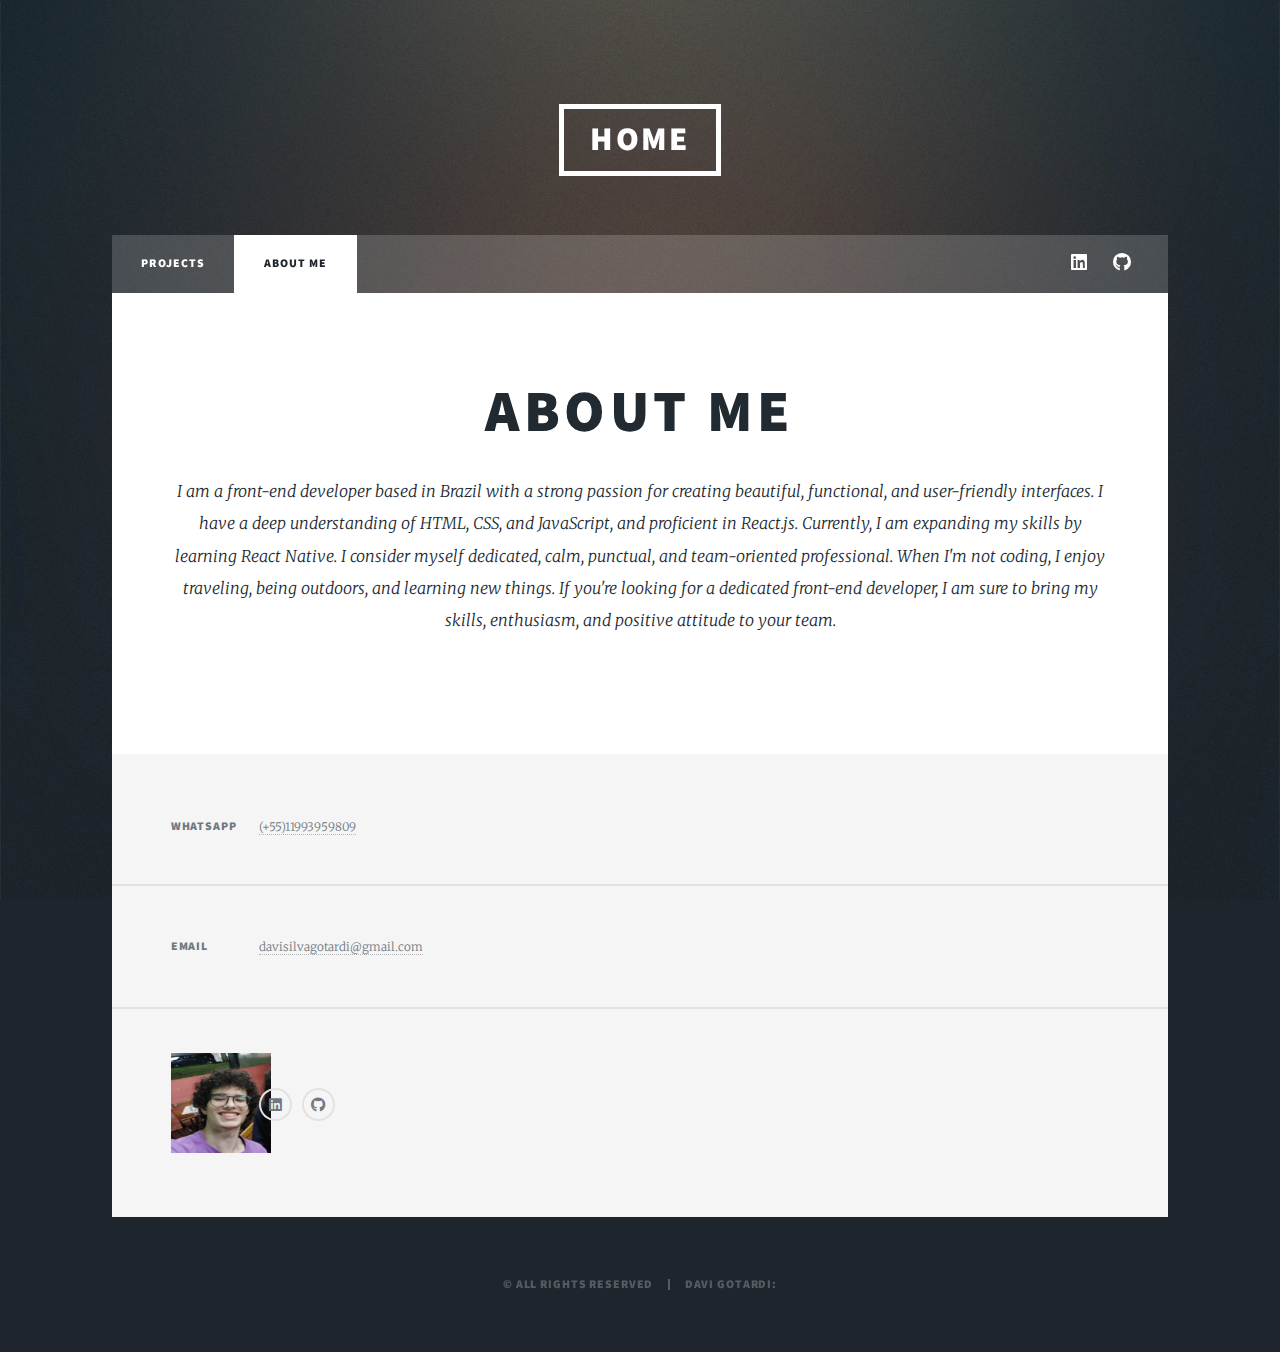
==== generic.html @ 429224db "Update generic.html" ====
<!DOCTYPE HTML>
<!--
	Massively by HTML5 UP
	html5up.net | @ajlkn
	Free for personal and commercial use under the CCA 3.0 license (html5up.net/license)
-->
<html>
	<head>
		<title>About Me</title>
		<meta charset="utf-8" />
		<meta name="viewport" content="width=device-width, initial-scale=1, user-scalable=no" />
		<link rel="stylesheet" href="assets/css/main.css" />
		<noscript><link rel="stylesheet" href="assets/css/noscript.css" /></noscript>
			
	<body class="is-preload">

		<!-- Wrapper -->
			<div id="wrapper">

				<!-- Header -->
					<header id="header">
						<a href="index.html" class="logo">HOME</a>
					</header>

				<!-- Nav -->
					<nav id="nav">
						<ul class="links">
							<li><a href="index.html">Projects</a></li>
							<li class="active"><a href="generic.html">About Me</a></li>
						</ul>
						<ul class="icons">
							<li><a href="https://www.linkedin.com/in/davi-henrique-58269a287/" class="icon brands fa-linkedin"><span class="label">LinkedIn</span></a></li>

							<li><a href="https://github.com/davigotardi" class="icon brands fa-github"><span class="label">GitHub</span></a></li>
							
						</ul>
					</nav>

				<!-- Main -->
					<div id="main">

						<!-- Post -->
							<section class="post">
								<header class="major">
									<h1>
									
										
                                                                        About me 
                                                                        </h1>
									<p>I am a front-end developer based in Brazil with a strong passion for creating beautiful, functional, and user-friendly interfaces. I have a deep understanding of HTML, CSS, and JavaScript, and proficient in React.js. Currently, I am expanding my skills by learning React Native.

										
                                                                           I consider myself  dedicated, calm, punctual, and team-oriented professional.
										When I'm not coding, I enjoy traveling, being outdoors, and learning new things.
										
										If you're looking for a dedicated front-end developer, I am sure to bring my skills, enthusiasm, and positive attitude to your team.</p>
								
								
	
								</header>
								
						
							</section>

					</div>

				<!-- Footer -->
				<footer id="footer">
					<section class="split contact">
						<section>

							<h3>Whatsapp</h3>
							<p><a href="#">(+55)11993959809</a></p>
						</section>
						<section>
							<h3>Email</h3>
							<p><a href="#">davisilvagotardi@gmail.com</a></p>
						</section>
						<section>
							<h3>
								<div class="image-box">
								  <div class="image-container">
								    <img src="images/Imagem do WhatsApp de 2023-09-15 à(s) 17.21.50.jpg" alt="" style="width: 100px; height: 100px;">
								  </div>
								</div>
							</h3>
							<ul class="icons alt">
								<li><a href="https://www.linkedin.com/in/davi-henrique-58269a287/" class="icon brands alt fa-linkedin"><span class="label">LinkedIn</span></a></li>
								<li><a href="https://github.com/davigotardi" class="icon brands alt fa-github"><span class="label">GitHub</span></a></li>
							</ul>
						</section>
					</section>
				</footer>

			<!-- Copyright -->
				<div id="copyright">
					<ul><li>&copy; All Rights Reserved</li><li>Davi Gotardi: <a href="https://html5up.net"></a></li></ul>
				</div>

		</div>

		<!-- Scripts -->
			<script src="assets/js/jquery.min.js"></script>
			<script src="assets/js/jquery.scrollex.min.js"></script>
			<script src="assets/js/jquery.scrolly.min.js"></script>
			<script src="assets/js/browser.min.js"></script>
			<script src="assets/js/breakpoints.min.js"></script>
			<script src="assets/js/util.js"></script>
			<script src="assets/js/main.js"></script>

	</body>
</html>
---- assets/css/main.css ----
@import url(fontawesome-all.min.css);
@import url("https://fonts.googleapis.com/css?family=Merriweather:300,700,300italic,700italic|Source+Sans+Pro:900");

/*
	Massively by HTML5 UP
	html5up.net | @ajlkn
	Free for personal and commercial use under the CCA 3.0 license (html5up.net/license)
*/

html, body, div, span, applet, object,
iframe, h1, h2, h3, h4, h5, h6, p, blockquote,
pre, a, abbr, acronym, address, big, cite,
code, del, dfn, em, img, ins, kbd, q, s, samp,
small, strike, strong, sub, sup, tt, var, b,
u, i, center, dl, dt, dd, ol, ul, li, fieldset,
form, label, legend, table, caption, tbody,
tfoot, thead, tr, th, td, article, aside,
canvas, details, embed, figure, figcaption,
footer, header, hgroup, menu, nav, output, ruby,
section, summary, time, mark, audio, video {
	margin: 0;
	padding: 0;
	border: 0;
	font-size: 100%;
	font: inherit;
	vertical-align: baseline;}

article, aside, details, figcaption, figure,
footer, header, hgroup, menu, nav, section {
	display: block;}

body {
	line-height: 1;
}

ol, ul {
	list-style: none;
}

blockquote, q {
	quotes: none;
}

	blockquote:before, blockquote:after, q:before, q:after {
		content: '';
		content: none;
	}

table {
	border-collapse: collapse;
	border-spacing: 0;
}

body {
	-webkit-text-size-adjust: none;
}

mark {
	background-color: transparent;
	color: inherit;
}

input::-moz-focus-inner {
	border: 0;
	padding: 0;
}

input, select, textarea {
	-moz-appearance: none;
	-webkit-appearance: none;
	-ms-appearance: none;
	appearance: none;
}

/* Basic */

	@-ms-viewport {
		width: device-width;
	}

	body {
		-ms-overflow-style: scrollbar;
	}

	@media screen and (max-width: 480px) {

		html, body {
			min-width: 320px;
		}

	}

	html {
		box-sizing: border-box;
	}

	*, *:before, *:after {
		box-sizing: inherit;
	}

	body {
		background-color: #1e252d;
	}

		body.is-preload *, body.is-preload *:before, body.is-preload *:after {
			-moz-animation: none !important;
			-webkit-animation: none !important;
			-ms-animation: none !important;
			animation: none !important;
			-moz-transition: none !important;
			-webkit-transition: none !important;
			-ms-transition: none !important;
			transition: none !important;
		}

/* Type */

	html {
		font-size: 16pt;
	}

		@media screen and (max-width: 1680px) {

			html {
				font-size: 12pt;
			}

		}

		@media screen and (max-width: 1280px) {

			html {
				font-size: 11pt;
			}

		}

		@media screen and (max-width: 360px) {

			html {
				font-size: 10pt;
			}

		}

	body {
		color: #212931;
	}

	body, input, select, textarea {
		font-family: "Merriweather", Georgia, serif;
		font-weight: 300;
		font-size: 1rem;
		line-height: 2.375;
	}

	a {
		-moz-transition: color 0.2s ease-in-out, background-color 0.2s ease-in-out, border-color 0.2s ease-in-out, box-shadow 0.2s ease-in-out;
		-webkit-transition: color 0.2s ease-in-out, background-color 0.2s ease-in-out, border-color 0.2s ease-in-out, box-shadow 0.2s ease-in-out;
		-ms-transition: color 0.2s ease-in-out, background-color 0.2s ease-in-out, border-color 0.2s ease-in-out, box-shadow 0.2s ease-in-out;
		transition: color 0.2s ease-in-out, background-color 0.2s ease-in-out, border-color 0.2s ease-in-out, box-shadow 0.2s ease-in-out;
		border-bottom: dotted 1px;
		text-decoration: none;
	}

		a:hover {
			border-bottom-color: transparent;
		}

	strong, b {
		font-weight: 600;
	}

	em, i {
		font-style: italic;
	}

	p {
		text-align: justify;
		margin: 0 0 2rem 0;
	}

	h1, h2, h3, h4, h5, h6 {
		font-family: "Source Sans Pro", Helvetica, sans-serif;
		font-weight: 900;
		line-height: 1.5;
		letter-spacing: 0.075em;
		text-transform: uppercase;
		margin: 0 0 1rem 0;
	}

		h1 a, h2 a, h3 a, h4 a, h5 a, h6 a {
			border-bottom: 0;
			color: inherit;
			text-decoration: none;
		}

	h1 {
		font-size: 4rem;
		line-height: 1.1;
		margin: 0 0 2rem 0;
	}

	h2 {
		font-size: 1.75rem;
		line-height: 1.3;
		margin: 0 0 1.5rem 0;
	}

	h3 {
		font-size: 1.25rem;
		margin: 0 0 1.5rem 0;
	}

	h4 {
		font-size: 1rem;
	}

	h5 {
		font-size: 0.9rem;
	}

	h6 {
		font-size: 0.8rem;
	}

	sub {
		font-size: 0.8rem;
		position: relative;
		top: 0.5rem;
	}

	sup {
		font-size: 0.8rem;
		position: relative;
		top: -0.5rem;
	}

	blockquote {
		border-left: solid 4px;
		font-style: italic;
		margin: 0 0 2rem 0;
		padding: 0.5rem 0 0.5rem 2rem;
	}

	code {
		border: solid 2px;
		font-family: "Courier New", monospace;
		font-size: 0.9rem;
		margin: 0 0.25rem;
		padding: 0.25rem 0.65rem;
	}

	pre {
		-webkit-overflow-scrolling: touch;
		font-family: "Courier New", monospace;
		font-size: 0.9rem;
		margin: 0 0 2rem 0;
	}

		pre code {
			display: block;
			line-height: 1.75;
			padding: 1rem 1.5rem;
			overflow-x: auto;
		}

	hr {
		border: 0;
		border-bottom: solid 2px;
		margin: 3rem 0;
	}

		hr.major {
			margin: 5rem 0;
		}

	.align-left {
		text-align: left;
	}

	.align-center {
		text-align: center;
	}

	.align-right {
		text-align: right;
	}

	input, select, textarea {
		color: #212931;
	}

	a {
		color: #212931;
		border-bottom-color: rgba(33, 41, 49, 0.5);
	}

		a:hover {
			border-bottom-color: transparent;
			color: #18bfef !important;
		}

	strong, b {
		color: #212931;
	}

	h1, h2, h3, h4, h5, h6 {
		color: #212931;
	}

	blockquote {
		border-left-color: #eeeeee;
	}

	code {
		background: rgba(220, 220, 220, 0.25);
		border-color: #eeeeee;
	}

	hr {
		border-bottom-color: #eeeeee;
	}

/* Row */

	.row {
		display: flex;
		flex-wrap: wrap;
		box-sizing: border-box;
		align-items: stretch;
	}

		.row > * {
			box-sizing: border-box;
		}

		.row.gtr-uniform > * > :last-child {
			margin-bottom: 0;
		}

		.row.aln-left {
			justify-content: flex-start;
		}

		.row.aln-center {
			justify-content: center;
		}

		.row.aln-right {
			justify-content: flex-end;
		}

		.row.aln-top {
			align-items: flex-start;
		}

		.row.aln-middle {
			align-items: center;
		}

		.row.aln-bottom {
			align-items: flex-end;
		}

		.row > .imp {
			order: -1;
		}

		.row > .col-1 {
			width: 8.33333%;
		}

		.row > .off-1 {
			margin-left: 8.33333%;
		}

		.row > .col-2 {
			width: 16.66667%;
		}

		.row > .off-2 {
			margin-left: 16.66667%;
		}

		.row > .col-3 {
			width: 25%;
		}

		.row > .off-3 {
			margin-left: 25%;
		}

		.row > .col-4 {
			width: 33.33333%;
		}

		.row > .off-4 {
			margin-left: 33.33333%;
		}

		.row > .col-5 {
			width: 41.66667%;
		}

		.row > .off-5 {
			margin-left: 41.66667%;
		}

		.row > .col-6 {
			width: 50%;
		}

		.row > .off-6 {
			margin-left: 50%;
		}

		.row > .col-7 {
			width: 58.33333%;
		}

		.row > .off-7 {
			margin-left: 58.33333%;
		}

		.row > .col-8 {
			width: 66.66667%;
		}

		.row > .off-8 {
			margin-left: 66.66667%;
		}

		.row > .col-9 {
			width: 75%;
		}

		.row > .off-9 {
			margin-left: 75%;
		}

		.row > .col-10 {
			width: 83.33333%;
		}

		.row > .off-10 {
			margin-left: 83.33333%;
		}

		.row > .col-11 {
			width: 91.66667%;
		}

		.row > .off-11 {
			margin-left: 91.66667%;
		}

		.row > .col-12 {
			width: 100%;
		}

		.row > .off-12 {
			margin-left: 100%;
		}

		.row.gtr-0 {
			margin-top: 0;
			margin-left: 0rem;
		}

			.row.gtr-0 > * {
				padding: 0 0 0 0rem;
			}

			.row.gtr-0.gtr-uniform {
				margin-top: 0rem;
			}

				.row.gtr-0.gtr-uniform > * {
					padding-top: 0rem;
				}

		.row.gtr-25 {
			margin-top: 0;
			margin-left: -0.375rem;
		}

			.row.gtr-25 > * {
				padding: 0 0 0 0.375rem;
			}

			.row.gtr-25.gtr-uniform {
				margin-top: -0.375rem;
			}

				.row.gtr-25.gtr-uniform > * {
					padding-top: 0.375rem;
				}

		.row.gtr-50 {
			margin-top: 0;
			margin-left: -0.75rem;
		}

			.row.gtr-50 > * {
				padding: 0 0 0 0.75rem;
			}

			.row.gtr-50.gtr-uniform {
				margin-top: -0.75rem;
			}

				.row.gtr-50.gtr-uniform > * {
					padding-top: 0.75rem;
				}

		.row {
			margin-top: 0;
			margin-left: -1.5rem;
		}

			.row > * {
				padding: 0 0 0 1.5rem;
			}

			.row.gtr-uniform {
				margin-top: -1.5rem;
			}

				.row.gtr-uniform > * {
					padding-top: 1.5rem;
				}

		.row.gtr-150 {
			margin-top: 0;
			margin-left: -2.25rem;
		}

			.row.gtr-150 > * {
				padding: 0 0 0 2.25rem;
			}

			.row.gtr-150.gtr-uniform {
				margin-top: -2.25rem;
			}

				.row.gtr-150.gtr-uniform > * {
					padding-top: 2.25rem;
				}

		.row.gtr-200 {
			margin-top: 0;
			margin-left: -3rem;
		}

			.row.gtr-200 > * {
				padding: 0 0 0 3rem;
			}

			.row.gtr-200.gtr-uniform {
				margin-top: -3rem;
			}

				.row.gtr-200.gtr-uniform > * {
					padding-top: 3rem;
				}

		@media screen and (max-width: 1680px) {

			.row {
				display: flex;
				flex-wrap: wrap;
				box-sizing: border-box;
				align-items: stretch;
			}

				.row > * {
					box-sizing: border-box;
				}

				.row.gtr-uniform > * > :last-child {
					margin-bottom: 0;
				}

				.row.aln-left {
					justify-content: flex-start;
				}

				.row.aln-center {
					justify-content: center;
				}

				.row.aln-right {
					justify-content: flex-end;
				}

				.row.aln-top {
					align-items: flex-start;
				}

				.row.aln-middle {
					align-items: center;
				}

				.row.aln-bottom {
					align-items: flex-end;
				}

				.row > .imp-xlarge {
					order: -1;
				}

				.row > .col-1-xlarge {
					width: 8.33333%;
				}

				.row > .off-1-xlarge {
					margin-left: 8.33333%;
				}

				.row > .col-2-xlarge {
					width: 16.66667%;
				}

				.row > .off-2-xlarge {
					margin-left: 16.66667%;
				}

				.row > .col-3-xlarge {
					width: 25%;
				}

				.row > .off-3-xlarge {
					margin-left: 25%;
				}

				.row > .col-4-xlarge {
					width: 33.33333%;
				}

				.row > .off-4-xlarge {
					margin-left: 33.33333%;
				}

				.row > .col-5-xlarge {
					width: 41.66667%;
				}

				.row > .off-5-xlarge {
					margin-left: 41.66667%;
				}

				.row > .col-6-xlarge {
					width: 50%;
				}

				.row > .off-6-xlarge {
					margin-left: 50%;
				}

				.row > .col-7-xlarge {
					width: 58.33333%;
				}

				.row > .off-7-xlarge {
					margin-left: 58.33333%;
				}

				.row > .col-8-xlarge {
					width: 66.66667%;
				}

				.row > .off-8-xlarge {
					margin-left: 66.66667%;
				}

				.row > .col-9-xlarge {
					width: 75%;
				}

				.row > .off-9-xlarge {
					margin-left: 75%;
				}

				.row > .col-10-xlarge {
					width: 83.33333%;
				}

				.row > .off-10-xlarge {
					margin-left: 83.33333%;
				}

				.row > .col-11-xlarge {
					width: 91.66667%;
				}

				.row > .off-11-xlarge {
					margin-left: 91.66667%;
				}

				.row > .col-12-xlarge {
					width: 100%;
				}

				.row > .off-12-xlarge {
					margin-left: 100%;
				}

				.row.gtr-0 {
					margin-top: 0;
					margin-left: 0rem;
				}

					.row.gtr-0 > * {
						padding: 0 0 0 0rem;
					}

					.row.gtr-0.gtr-uniform {
						margin-top: 0rem;
					}

						.row.gtr-0.gtr-uniform > * {
							padding-top: 0rem;
						}

				.row.gtr-25 {
					margin-top: 0;
					margin-left: -0.375rem;
				}

					.row.gtr-25 > * {
						padding: 0 0 0 0.375rem;
					}

					.row.gtr-25.gtr-uniform {
						margin-top: -0.375rem;
					}

						.row.gtr-25.gtr-uniform > * {
							padding-top: 0.375rem;
						}

				.row.gtr-50 {
					margin-top: 0;
					margin-left: -0.75rem;
				}

					.row.gtr-50 > * {
						padding: 0 0 0 0.75rem;
					}

					.row.gtr-50.gtr-uniform {
						margin-top: -0.75rem;
					}

						.row.gtr-50.gtr-uniform > * {
							padding-top: 0.75rem;
						}

				.row {
					margin-top: 0;
					margin-left: -1.5rem;
				}

					.row > * {
						padding: 0 0 0 1.5rem;
					}

					.row.gtr-uniform {
						margin-top: -1.5rem;
					}

						.row.gtr-uniform > * {
							padding-top: 1.5rem;
						}

				.row.gtr-150 {
					margin-top: 0;
					margin-left: -2.25rem;
				}

					.row.gtr-150 > * {
						padding: 0 0 0 2.25rem;
					}

					.row.gtr-150.gtr-uniform {
						margin-top: -2.25rem;
					}

						.row.gtr-150.gtr-uniform > * {
							padding-top: 2.25rem;
						}

				.row.gtr-200 {
					margin-top: 0;
					margin-left: -3rem;
				}

					.row.gtr-200 > * {
						padding: 0 0 0 3rem;
					}

					.row.gtr-200.gtr-uniform {
						margin-top: -3rem;
					}

						.row.gtr-200.gtr-uniform > * {
							padding-top: 3rem;
						}

		}

		@media screen and (max-width: 1280px) {

			.row {
				display: flex;
				flex-wrap: wrap;
				box-sizing: border-box;
				align-items: stretch;
			}

				.row > * {
					box-sizing: border-box;
				}

				.row.gtr-uniform > * > :last-child {
					margin-bottom: 0;
				}

				.row.aln-left {
					justify-content: flex-start;
				}

				.row.aln-center {
					justify-content: center;
				}

				.row.aln-right {
					justify-content: flex-end;
				}

				.row.aln-top {
					align-items: flex-start;
				}

				.row.aln-middle {
					align-items: center;
				}

				.row.aln-bottom {
					align-items: flex-end;
				}

				.row > .imp-large {
					order: -1;
				}

				.row > .col-1-large {
					width: 8.33333%;
				}

				.row > .off-1-large {
					margin-left: 8.33333%;
				}

				.row > .col-2-large {
					width: 16.66667%;
				}

				.row > .off-2-large {
					margin-left: 16.66667%;
				}

				.row > .col-3-large {
					width: 25%;
				}

				.row > .off-3-large {
					margin-left: 25%;
				}

				.row > .col-4-large {
					width: 33.33333%;
				}

				.row > .off-4-large {
					margin-left: 33.33333%;
				}

				.row > .col-5-large {
					width: 41.66667%;
				}

				.row > .off-5-large {
					margin-left: 41.66667%;
				}

				.row > .col-6-large {
					width: 50%;
				}

				.row > .off-6-large {
					margin-left: 50%;
				}

				.row > .col-7-large {
					width: 58.33333%;
				}

				.row > .off-7-large {
					margin-left: 58.33333%;
				}

				.row > .col-8-large {
					width: 66.66667%;
				}

				.row > .off-8-large {
					margin-left: 66.66667%;
				}

				.row > .col-9-large {
					width: 75%;
				}

				.row > .off-9-large {
					margin-left: 75%;
				}

				.row > .col-10-large {
					width: 83.33333%;
				}

				.row > .off-10-large {
					margin-left: 83.33333%;
				}

				.row > .col-11-large {
					width: 91.66667%;
				}

				.row > .off-11-large {
					margin-left: 91.66667%;
				}

				.row > .col-12-large {
					width: 100%;
				}

				.row > .off-12-large {
					margin-left: 100%;
				}

				.row.gtr-0 {
					margin-top: 0;
					margin-left: 0rem;
				}

					.row.gtr-0 > * {
						padding: 0 0 0 0rem;
					}

					.row.gtr-0.gtr-uniform {
						margin-top: 0rem;
					}

						.row.gtr-0.gtr-uniform > * {
							padding-top: 0rem;
						}

				.row.gtr-25 {
					margin-top: 0;
					margin-left: -0.375rem;
				}

					.row.gtr-25 > * {
						padding: 0 0 0 0.375rem;
					}

					.row.gtr-25.gtr-uniform {
						margin-top: -0.375rem;
					}

						.row.gtr-25.gtr-uniform > * {
							padding-top: 0.375rem;
						}

				.row.gtr-50 {
					margin-top: 0;
					margin-left: -0.75rem;
				}

					.row.gtr-50 > * {
						padding: 0 0 0 0.75rem;
					}

					.row.gtr-50.gtr-uniform {
						margin-top: -0.75rem;
					}

						.row.gtr-50.gtr-uniform > * {
							padding-top: 0.75rem;
						}

				.row {
					margin-top: 0;
					margin-left: -1.5rem;
				}

					.row > * {
						padding: 0 0 0 1.5rem;
					}

					.row.gtr-uniform {
						margin-top: -1.5rem;
					}

						.row.gtr-uniform > * {
							padding-top: 1.5rem;
						}

				.row.gtr-150 {
					margin-top: 0;
					margin-left: -2.25rem;
				}

					.row.gtr-150 > * {
						padding: 0 0 0 2.25rem;
					}

					.row.gtr-150.gtr-uniform {
						margin-top: -2.25rem;
					}

						.row.gtr-150.gtr-uniform > * {
							padding-top: 2.25rem;
						}

				.row.gtr-200 {
					margin-top: 0;
					margin-left: -3rem;
				}

					.row.gtr-200 > * {
						padding: 0 0 0 3rem;
					}

					.row.gtr-200.gtr-uniform {
						margin-top: -3rem;
					}

						.row.gtr-200.gtr-uniform > * {
							padding-top: 3rem;
						}

		}

		@media screen and (max-width: 980px) {

			.row {
				display: flex;
				flex-wrap: wrap;
				box-sizing: border-box;
				align-items: stretch;
			}

				.row > * {
					box-sizing: border-box;
				}

				.row.gtr-uniform > * > :last-child {
					margin-bottom: 0;
				}

				.row.aln-left {
					justify-content: flex-start;
				}

				.row.aln-center {
					justify-content: center;
				}

				.row.aln-right {
					justify-content: flex-end;
				}

				.row.aln-top {
					align-items: flex-start;
				}

				.row.aln-middle {
					align-items: center;
				}

				.row.aln-bottom {
					align-items: flex-end;
				}

				.row > .imp-medium {
					order: -1;
				}

				.row > .col-1-medium {
					width: 8.33333%;
				}

				.row > .off-1-medium {
					margin-left: 8.33333%;
				}

				.row > .col-2-medium {
					width: 16.66667%;
				}

				.row > .off-2-medium {
					margin-left: 16.66667%;
				}

				.row > .col-3-medium {
					width: 25%;
				}

				.row > .off-3-medium {
					margin-left: 25%;
				}

				.row > .col-4-medium {
					width: 33.33333%;
				}

				.row > .off-4-medium {
					margin-left: 33.33333%;
				}

				.row > .col-5-medium {
					width: 41.66667%;
				}

				.row > .off-5-medium {
					margin-left: 41.66667%;
				}

				.row > .col-6-medium {
					width: 50%;
				}

				.row > .off-6-medium {
					margin-left: 50%;
				}

				.row > .col-7-medium {
					width: 58.33333%;
				}

				.row > .off-7-medium {
					margin-left: 58.33333%;
				}

				.row > .col-8-medium {
					width: 66.66667%;
				}

				.row > .off-8-medium {
					margin-left: 66.66667%;
				}

				.row > .col-9-medium {
					width: 75%;
				}

				.row > .off-9-medium {
					margin-left: 75%;
				}

				.row > .col-10-medium {
					width: 83.33333%;
				}

				.row > .off-10-medium {
					margin-left: 83.33333%;
				}

				.row > .col-11-medium {
					width: 91.66667%;
				}

				.row > .off-11-medium {
					margin-left: 91.66667%;
				}

				.row > .col-12-medium {
					width: 100%;
				}

				.row > .off-12-medium {
					margin-left: 100%;
				}

				.row.gtr-0 {
					margin-top: 0;
					margin-left: 0rem;
				}

					.row.gtr-0 > * {
						padding: 0 0 0 0rem;
					}

					.row.gtr-0.gtr-uniform {
						margin-top: 0rem;
					}

						.row.gtr-0.gtr-uniform > * {
							padding-top: 0rem;
						}

				.row.gtr-25 {
					margin-top: 0;
					margin-left: -0.375rem;
				}

					.row.gtr-25 > * {
						padding: 0 0 0 0.375rem;
					}

					.row.gtr-25.gtr-uniform {
						margin-top: -0.375rem;
					}

						.row.gtr-25.gtr-uniform > * {
							padding-top: 0.375rem;
						}

				.row.gtr-50 {
					margin-top: 0;
					margin-left: -0.75rem;
				}

					.row.gtr-50 > * {
						padding: 0 0 0 0.75rem;
					}

					.row.gtr-50.gtr-uniform {
						margin-top: -0.75rem;
					}

						.row.gtr-50.gtr-uniform > * {
							padding-top: 0.75rem;
						}

				.row {
					margin-top: 0;
					margin-left: -1.5rem;
				}

					.row > * {
						padding: 0 0 0 1.5rem;
					}

					.row.gtr-uniform {
						margin-top: -1.5rem;
					}

						.row.gtr-uniform > * {
							padding-top: 1.5rem;
						}

				.row.gtr-150 {
					margin-top: 0;
					margin-left: -2.25rem;
				}

					.row.gtr-150 > * {
						padding: 0 0 0 2.25rem;
					}

					.row.gtr-150.gtr-uniform {
						margin-top: -2.25rem;
					}

						.row.gtr-150.gtr-uniform > * {
							padding-top: 2.25rem;
						}

				.row.gtr-200 {
					margin-top: 0;
					margin-left: -3rem;
				}

					.row.gtr-200 > * {
						padding: 0 0 0 3rem;
					}

					.row.gtr-200.gtr-uniform {
						margin-top: -3rem;
					}

						.row.gtr-200.gtr-uniform > * {
							padding-top: 3rem;
						}

		}

		@media screen and (max-width: 736px) {

			.row {
				display: flex;
				flex-wrap: wrap;
				box-sizing: border-box;
				align-items: stretch;
			}

				.row > * {
					box-sizing: border-box;
				}

				.row.gtr-uniform > * > :last-child {
					margin-bottom: 0;
				}

				.row.aln-left {
					justify-content: flex-start;
				}

				.row.aln-center {
					justify-content: center;
				}

				.row.aln-right {
					justify-content: flex-end;
				}

				.row.aln-top {
					align-items: flex-start;
				}

				.row.aln-middle {
					align-items: center;
				}

				.row.aln-bottom {
					align-items: flex-end;
				}

				.row > .imp-small {
					order: -1;
				}

				.row > .col-1-small {
					width: 8.33333%;
				}

				.row > .off-1-small {
					margin-left: 8.33333%;
				}

				.row > .col-2-small {
					width: 16.66667%;
				}

				.row > .off-2-small {
					margin-left: 16.66667%;
				}

				.row > .col-3-small {
					width: 25%;
				}

				.row > .off-3-small {
					margin-left: 25%;
				}

				.row > .col-4-small {
					width: 33.33333%;
				}

				.row > .off-4-small {
					margin-left: 33.33333%;
				}

				.row > .col-5-small {
					width: 41.66667%;
				}

				.row > .off-5-small {
					margin-left: 41.66667%;
				}

				.row > .col-6-small {
					width: 50%;
				}

				.row > .off-6-small {
					margin-left: 50%;
				}

				.row > .col-7-small {
					width: 58.33333%;
				}

				.row > .off-7-small {
					margin-left: 58.33333%;
				}

				.row > .col-8-small {
					width: 66.66667%;
				}

				.row > .off-8-small {
					margin-left: 66.66667%;
				}

				.row > .col-9-small {
					width: 75%;
				}

				.row > .off-9-small {
					margin-left: 75%;
				}

				.row > .col-10-small {
					width: 83.33333%;
				}

				.row > .off-10-small {
					margin-left: 83.33333%;
				}

				.row > .col-11-small {
					width: 91.66667%;
				}

				.row > .off-11-small {
					margin-left: 91.66667%;
				}

				.row > .col-12-small {
					width: 100%;
				}

				.row > .off-12-small {
					margin-left: 100%;
				}

				.row.gtr-0 {
					margin-top: 0;
					margin-left: 0rem;
				}

					.row.gtr-0 > * {
						padding: 0 0 0 0rem;
					}

					.row.gtr-0.gtr-uniform {
						margin-top: 0rem;
					}

						.row.gtr-0.gtr-uniform > * {
							padding-top: 0rem;
						}

				.row.gtr-25 {
					margin-top: 0;
					margin-left: -0.375rem;
				}

					.row.gtr-25 > * {
						padding: 0 0 0 0.375rem;
					}

					.row.gtr-25.gtr-uniform {
						margin-top: -0.375rem;
					}

						.row.gtr-25.gtr-uniform > * {
							padding-top: 0.375rem;
						}

				.row.gtr-50 {
					margin-top: 0;
					margin-left: -0.75rem;
				}

					.row.gtr-50 > * {
						padding: 0 0 0 0.75rem;
					}

					.row.gtr-50.gtr-uniform {
						margin-top: -0.75rem;
					}

						.row.gtr-50.gtr-uniform > * {
							padding-top: 0.75rem;
						}

				.row {
					margin-top: 0;
					margin-left: -1.5rem;
				}

					.row > * {
						padding: 0 0 0 1.5rem;
					}

					.row.gtr-uniform {
						margin-top: -1.5rem;
					}

						.row.gtr-uniform > * {
							padding-top: 1.5rem;
						}

				.row.gtr-150 {
					margin-top: 0;
					margin-left: -2.25rem;
				}

					.row.gtr-150 > * {
						padding: 0 0 0 2.25rem;
					}

					.row.gtr-150.gtr-uniform {
						margin-top: -2.25rem;
					}

						.row.gtr-150.gtr-uniform > * {
							padding-top: 2.25rem;
						}

				.row.gtr-200 {
					margin-top: 0;
					margin-left: -3rem;
				}

					.row.gtr-200 > * {
						padding: 0 0 0 3rem;
					}

					.row.gtr-200.gtr-uniform {
						margin-top: -3rem;
					}

						.row.gtr-200.gtr-uniform > * {
							padding-top: 3rem;
						}

		}

		@media screen and (max-width: 480px) {

			.row {
				display: flex;
				flex-wrap: wrap;
				box-sizing: border-box;
				align-items: stretch;
			}

				.row > * {
					box-sizing: border-box;
				}

				.row.gtr-uniform > * > :last-child {
					margin-bottom: 0;
				}

				.row.aln-left {
					justify-content: flex-start;
				}

				.row.aln-center {
					justify-content: center;
				}

				.row.aln-right {
					justify-content: flex-end;
				}

				.row.aln-top {
					align-items: flex-start;
				}

				.row.aln-middle {
					align-items: center;
				}

				.row.aln-bottom {
					align-items: flex-end;
				}

				.row > .imp-xsmall {
					order: -1;
				}

				.row > .col-1-xsmall {
					width: 8.33333%;
				}

				.row > .off-1-xsmall {
					margin-left: 8.33333%;
				}

				.row > .col-2-xsmall {
					width: 16.66667%;
				}

				.row > .off-2-xsmall {
					margin-left: 16.66667%;
				}

				.row > .col-3-xsmall {
					width: 25%;
				}

				.row > .off-3-xsmall {
					margin-left: 25%;
				}

				.row > .col-4-xsmall {
					width: 33.33333%;
				}

				.row > .off-4-xsmall {
					margin-left: 33.33333%;
				}

				.row > .col-5-xsmall {
					width: 41.66667%;
				}

				.row > .off-5-xsmall {
					margin-left: 41.66667%;
				}

				.row > .col-6-xsmall {
					width: 50%;
				}

				.row > .off-6-xsmall {
					margin-left: 50%;
				}

				.row > .col-7-xsmall {
					width: 58.33333%;
				}

				.row > .off-7-xsmall {
					margin-left: 58.33333%;
				}

				.row > .col-8-xsmall {
					width: 66.66667%;
				}

				.row > .off-8-xsmall {
					margin-left: 66.66667%;
				}

				.row > .col-9-xsmall {
					width: 75%;
				}

				.row > .off-9-xsmall {
					margin-left: 75%;
				}

				.row > .col-10-xsmall {
					width: 83.33333%;
				}

				.row > .off-10-xsmall {
					margin-left: 83.33333%;
				}

				.row > .col-11-xsmall {
					width: 91.66667%;
				}

				.row > .off-11-xsmall {
					margin-left: 91.66667%;
				}

				.row > .col-12-xsmall {
					width: 100%;
				}

				.row > .off-12-xsmall {
					margin-left: 100%;
				}

				.row.gtr-0 {
					margin-top: 0;
					margin-left: 0rem;
				}

					.row.gtr-0 > * {
						padding: 0 0 0 0rem;
					}

					.row.gtr-0.gtr-uniform {
						margin-top: 0rem;
					}

						.row.gtr-0.gtr-uniform > * {
							padding-top: 0rem;
						}

				.row.gtr-25 {
					margin-top: 0;
					margin-left: -0.375rem;
				}

					.row.gtr-25 > * {
						padding: 0 0 0 0.375rem;
					}

					.row.gtr-25.gtr-uniform {
						margin-top: -0.375rem;
					}

						.row.gtr-25.gtr-uniform > * {
							padding-top: 0.375rem;
						}

				.row.gtr-50 {
					margin-top: 0;
					margin-left: -0.75rem;
				}

					.row.gtr-50 > * {
						padding: 0 0 0 0.75rem;
					}

					.row.gtr-50.gtr-uniform {
						margin-top: -0.75rem;
					}

						.row.gtr-50.gtr-uniform > * {
							padding-top: 0.75rem;
						}

				.row {
					margin-top: 0;
					margin-left: -1.5rem;
				}

					.row > * {
						padding: 0 0 0 1.5rem;
					}

					.row.gtr-uniform {
						margin-top: -1.5rem;
					}

						.row.gtr-uniform > * {
							padding-top: 1.5rem;
						}

				.row.gtr-150 {
					margin-top: 0;
					margin-left: -2.25rem;
				}

					.row.gtr-150 > * {
						padding: 0 0 0 2.25rem;
					}

					.row.gtr-150.gtr-uniform {
						margin-top: -2.25rem;
					}

						.row.gtr-150.gtr-uniform > * {
							padding-top: 2.25rem;
						}

				.row.gtr-200 {
					margin-top: 0;
					margin-left: -3rem;
				}

					.row.gtr-200 > * {
						padding: 0 0 0 3rem;
					}

					.row.gtr-200.gtr-uniform {
						margin-top: -3rem;
					}

						.row.gtr-200.gtr-uniform > * {
							padding-top: 3rem;
						}

		}

		@media screen and (max-width: 360px) {

			.row {
				display: flex;
				flex-wrap: wrap;
				box-sizing: border-box;
				align-items: stretch;
			}

				.row > * {
					box-sizing: border-box;
				}

				.row.gtr-uniform > * > :last-child {
					margin-bottom: 0;
				}

				.row.aln-left {
					justify-content: flex-start;
				}

				.row.aln-center {
					justify-content: center;
				}

				.row.aln-right {
					justify-content: flex-end;
				}

				.row.aln-top {
					align-items: flex-start;
				}

				.row.aln-middle {
					align-items: center;
				}

				.row.aln-bottom {
					align-items: flex-end;
				}

				.row > .imp-xxsmall {
					order: -1;
				}

				.row > .col-1-xxsmall {
					width: 8.33333%;
				}

				.row > .off-1-xxsmall {
					margin-left: 8.33333%;
				}

				.row > .col-2-xxsmall {
					width: 16.66667%;
				}

				.row > .off-2-xxsmall {
					margin-left: 16.66667%;
				}

				.row > .col-3-xxsmall {
					width: 25%;
				}

				.row > .off-3-xxsmall {
					margin-left: 25%;
				}

				.row > .col-4-xxsmall {
					width: 33.33333%;
				}

				.row > .off-4-xxsmall {
					margin-left: 33.33333%;
				}

				.row > .col-5-xxsmall {
					width: 41.66667%;
				}

				.row > .off-5-xxsmall {
					margin-left: 41.66667%;
				}

				.row > .col-6-xxsmall {
					width: 50%;
				}

				.row > .off-6-xxsmall {
					margin-left: 50%;
				}

				.row > .col-7-xxsmall {
					width: 58.33333%;
				}

				.row > .off-7-xxsmall {
					margin-left: 58.33333%;
				}

				.row > .col-8-xxsmall {
					width: 66.66667%;
				}

				.row > .off-8-xxsmall {
					margin-left: 66.66667%;
				}

				.row > .col-9-xxsmall {
					width: 75%;
				}

				.row > .off-9-xxsmall {
					margin-left: 75%;
				}

				.row > .col-10-xxsmall {
					width: 83.33333%;
				}

				.row > .off-10-xxsmall {
					margin-left: 83.33333%;
				}

				.row > .col-11-xxsmall {
					width: 91.66667%;
				}

				.row > .off-11-xxsmall {
					margin-left: 91.66667%;
				}

				.row > .col-12-xxsmall {
					width: 100%;
				}

				.row > .off-12-xxsmall {
					margin-left: 100%;
				}

				.row.gtr-0 {
					margin-top: 0;
					margin-left: 0rem;
				}

					.row.gtr-0 > * {
						padding: 0 0 0 0rem;
					}

					.row.gtr-0.gtr-uniform {
						margin-top: 0rem;
					}

						.row.gtr-0.gtr-uniform > * {
							padding-top: 0rem;
						}

				.row.gtr-25 {
					margin-top: 0;
					margin-left: -0.375rem;
				}

					.row.gtr-25 > * {
						padding: 0 0 0 0.375rem;
					}

					.row.gtr-25.gtr-uniform {
						margin-top: -0.375rem;
					}

						.row.gtr-25.gtr-uniform > * {
							padding-top: 0.375rem;
						}

				.row.gtr-50 {
					margin-top: 0;
					margin-left: -0.75rem;
				}

					.row.gtr-50 > * {
						padding: 0 0 0 0.75rem;
					}

					.row.gtr-50.gtr-uniform {
						margin-top: -0.75rem;
					}

						.row.gtr-50.gtr-uniform > * {
							padding-top: 0.75rem;
						}

				.row {
					margin-top: 0;
					margin-left: -1.5rem;
				}

					.row > * {
						padding: 0 0 0 1.5rem;
					}

					.row.gtr-uniform {
						margin-top: -1.5rem;
					}

						.row.gtr-uniform > * {
							padding-top: 1.5rem;
						}

				.row.gtr-150 {
					margin-top: 0;
					margin-left: -2.25rem;
				}

					.row.gtr-150 > * {
						padding: 0 0 0 2.25rem;
					}

					.row.gtr-150.gtr-uniform {
						margin-top: -2.25rem;
					}

						.row.gtr-150.gtr-uniform > * {
							padding-top: 2.25rem;
						}

				.row.gtr-200 {
					margin-top: 0;
					margin-left: -3rem;
				}

					.row.gtr-200 > * {
						padding: 0 0 0 3rem;
					}

					.row.gtr-200.gtr-uniform {
						margin-top: -3rem;
					}

						.row.gtr-200.gtr-uniform > * {
							padding-top: 3rem;
						}

		}

/* Box */

	.box {
		border: solid 2px;
		margin-bottom: 2rem;
		padding: 1.5rem;
	}

		.box > :last-child,
		.box > :last-child > :last-child,
		.box > :last-child > :last-child > :last-child {
			margin-bottom: 0;
		}

		.box.alt {
			border: 0;
			border-radius: 0;
			padding: 0;
		}

	.box {
		border-color: #eeeeee;
	}

/* Button */

	input[type="submit"],
	input[type="reset"],
	input[type="button"],
	button,
	.button {
		-moz-appearance: none;
		-webkit-appearance: none;
		-ms-appearance: none;
		appearance: none;
		-moz-transition: background-color 0.2s ease-in-out, box-shadow 0.2s ease-in-out, color 0.2s ease-in-out;
		-webkit-transition: background-color 0.2s ease-in-out, box-shadow 0.2s ease-in-out, color 0.2s ease-in-out;
		-ms-transition: background-color 0.2s ease-in-out, box-shadow 0.2s ease-in-out, color 0.2s ease-in-out;
		transition: background-color 0.2s ease-in-out, box-shadow 0.2s ease-in-out, color 0.2s ease-in-out;
		border: 0;
		border-radius: 0;
		cursor: pointer;
		display: inline-block;
		font-family: "Source Sans Pro", Helvetica, sans-serif;
		font-size: 0.8rem;
		font-weight: 900;
		letter-spacing: 0.075em;
		height: 3rem;
		line-height: 3rem;
		padding: 0 2rem;
		text-align: center;
		text-decoration: none;
		text-transform: uppercase;
		white-space: nowrap;
	}

		input[type="submit"].icon:before,
		input[type="reset"].icon:before,
		input[type="button"].icon:before,
		button.icon:before,
		.button.icon:before {
			margin-right: 0.5rem;
		}

		input[type="submit"].icon.solo,
		input[type="reset"].icon.solo,
		input[type="button"].icon.solo,
		button.icon.solo,
		.button.icon.solo {
			position: relative;
			width: 4rem;
			height: 4rem;
			line-height: 4rem;
			border-radius: 4rem;
			text-indent: 4rem;
			overflow: hidden;
			padding: 0;
			white-space: nowrap;
		}

			input[type="submit"].icon.solo:before,
			input[type="reset"].icon.solo:before,
			input[type="button"].icon.solo:before,
			button.icon.solo:before,
			.button.icon.solo:before {
				position: absolute;
				display: block;
				top: 0;
				left: 0;
				width: inherit;
				height: inherit;
				line-height: inherit;
				font-size: 1.25rem;
				margin-right: 0;
				text-align: center;
				text-indent: 0;
			}

		input[type="submit"].fit,
		input[type="reset"].fit,
		input[type="button"].fit,
		button.fit,
		.button.fit {
			width: 100%;
		}

		input[type="submit"].small,
		input[type="reset"].small,
		input[type="button"].small,
		button.small,
		.button.small {
			font-size: 0.7rem;
			height: 2.5rem;
			line-height: 2.5rem;
			padding: 0 1.5rem;
		}

		input[type="submit"].large,
		input[type="reset"].large,
		input[type="button"].large,
		button.large,
		.button.large {
			font-size: 0.9rem;
			height: 3.5rem;
			line-height: 3.5rem;
			padding: 0 2.75rem;
		}

		@media screen and (max-width: 980px) {

			input[type="submit"],
			input[type="reset"],
			input[type="button"],
			button,
			.button {
				font-size: 0.9rem;
				height: 3.25rem;
				line-height: 3.25rem;
			}

				input[type="submit"].large,
				input[type="reset"].large,
				input[type="button"].large,
				button.large,
				.button.large {
					font-size: 1rem;
					height: 3.75rem;
					line-height: 3.75rem;
				}

		}

		input[type="submit"].disabled, input[type="submit"]:disabled,
		input[type="reset"].disabled,
		input[type="reset"]:disabled,
		input[type="button"].disabled,
		input[type="button"]:disabled,
		button.disabled,
		button:disabled,
		.button.disabled,
		.button:disabled {
			pointer-events: none;
			opacity: 0.25;
		}

	input[type="submit"],
	input[type="reset"],
	input[type="button"],
	button,
	.button {
		background-color: transparent;
		box-shadow: inset 0 0 0 2px #212931;
		color: #212931 !important;
	}

		input[type="submit"]:hover,
		input[type="reset"]:hover,
		input[type="button"]:hover,
		button:hover,
		.button:hover {
			box-shadow: inset 0 0 0 2px #18bfef;
			color: #18bfef !important;
		}

		input[type="submit"].primary,
		input[type="reset"].primary,
		input[type="button"].primary,
		button.primary,
		.button.primary {
			background-color: #212931;
			box-shadow: none;
			color: #ffffff !important;
		}

			input[type="submit"].primary:hover,
			input[type="reset"].primary:hover,
			input[type="button"].primary:hover,
			button.primary:hover,
			.button.primary:hover {
				background-color: #18bfef;
			}

/* Form */

	form {
		margin: 0 0 2rem 0;
	}

		form > :last-child {
			margin-bottom: 0;
		}

		form > .fields {
			display: -moz-flex;
			display: -webkit-flex;
			display: -ms-flex;
			display: flex;
			-moz-flex-wrap: wrap;
			-webkit-flex-wrap: wrap;
			-ms-flex-wrap: wrap;
			flex-wrap: wrap;
			width: calc(100% + 3rem);
			margin: -1.5rem 0 2rem -1.5rem;
		}

			form > .fields > .field {
				-moz-flex-grow: 0;
				-webkit-flex-grow: 0;
				-ms-flex-grow: 0;
				flex-grow: 0;
				-moz-flex-shrink: 0;
				-webkit-flex-shrink: 0;
				-ms-flex-shrink: 0;
				flex-shrink: 0;
				padding: 1.5rem 0 0 1.5rem;
				width: calc(100% - 1.5rem);
			}

				form > .fields > .field.half {
					width: calc(50% - 0.75rem);
				}

				form > .fields > .field.third {
					width: calc(100%/3 - 0.5rem);
				}

				form > .fields > .field.quarter {
					width: calc(25% - 0.375rem);
				}

		@media screen and (max-width: 480px) {

			form > .fields {
				width: calc(100% + 3rem);
				margin: -1.5rem 0 2rem -1.5rem;
			}

				form > .fields > .field {
					padding: 1.5rem 0 0 1.5rem;
					width: calc(100% - 1.5rem);
				}

					form > .fields > .field.half {
						width: calc(100% - 1.5rem);
					}

					form > .fields > .field.third {
						width: calc(100% - 1.5rem);
					}

					form > .fields > .field.quarter {
						width: calc(100% - 1.5rem);
					}

		}

	label {
		display: block;
		font-family: "Source Sans Pro", Helvetica, sans-serif;
		font-weight: 900;
		line-height: 1.5;
		letter-spacing: 0.075em;
		font-size: 0.8rem;
		text-transform: uppercase;
		margin: 0 0 0.75rem 0;
	}

		@media screen and (max-width: 980px) {

			label {
				font-size: 0.9rem;
			}

		}

	input[type="text"],
	input[type="password"],
	input[type="email"],
	select,
	textarea {
		-moz-appearance: none;
		-webkit-appearance: none;
		-ms-appearance: none;
		appearance: none;
		background: transparent;
		border-radius: 0;
		border: solid 2px;
		color: inherit;
		display: block;
		outline: 0;
		padding: 0 1rem;
		text-decoration: none;
		width: 100%;
	}

		input[type="text"]:invalid,
		input[type="password"]:invalid,
		input[type="email"]:invalid,
		select:invalid,
		textarea:invalid {
			box-shadow: none;
		}

	select {
		background-size: 1.25rem;
		background-repeat: no-repeat;
		background-position: calc(100% - 1rem) center;
		height: 3rem;
		padding-right: 3rem;
		text-overflow: ellipsis;
	}

		select:focus::-ms-value {
			background-color: transparent;
		}

		select::-ms-expand {
			display: none;
		}

	input[type="text"],
	input[type="password"],
	input[type="email"],
	select {
		height: 3rem;
	}

	textarea {
		padding: 0.75rem 1rem;
	}

	input[type="checkbox"],
	input[type="radio"] {
		-moz-appearance: none;
		-webkit-appearance: none;
		-ms-appearance: none;
		appearance: none;
		display: block;
		float: left;
		margin-right: -2rem;
		opacity: 0;
		width: 1rem;
		z-index: -1;
	}

		input[type="checkbox"] + label,
		input[type="radio"] + label {
			text-decoration: none;
			cursor: pointer;
			display: inline-block;
			font-size: 1rem;
			letter-spacing: 0;
			font-family: "Merriweather", Georgia, serif;
			text-transform: none;
			font-weight: 300;
			padding-left: 2.8rem;
			padding-right: 1rem;
			position: relative;
		}

			input[type="checkbox"] + label:before,
			input[type="radio"] + label:before {
				-moz-osx-font-smoothing: grayscale;
				-webkit-font-smoothing: antialiased;
				display: inline-block;
				font-style: normal;
				font-variant: normal;
				text-rendering: auto;
				line-height: 1;
				text-transform: none !important;
				font-family: 'Font Awesome 5 Free';
				font-weight: 900;
			}

			input[type="checkbox"] + label:before,
			input[type="radio"] + label:before {
				border-radius: 0;
				border: solid 2px;
				content: '';
				display: inline-block;
				font-size: 0.8rem;
				height: 1.8rem;
				left: 0;
				line-height: 1.65rem;
				position: absolute;
				text-align: center;
				top: -0.125rem;
				width: 1.8rem;
			}

		input[type="checkbox"]:checked + label:before,
		input[type="radio"]:checked + label:before {
			content: '\f00c';
		}

	input[type="checkbox"] + label:before {
		border-radius: 0;
	}

	input[type="radio"] + label:before {
		border-radius: 100%;
	}

	::-webkit-input-placeholder {
		opacity: 1.0;
	}

	:-moz-placeholder {
		opacity: 1.0;
	}

	::-moz-placeholder {
		opacity: 1.0;
	}

	:-ms-input-placeholder {
		opacity: 1.0;
	}

	label {
		color: #212931;
	}

	input[type="text"],
	input[type="password"],
	input[type="email"],
	select,
	textarea {
		border-color: #eeeeee;
	}

		input[type="text"]:focus,
		input[type="password"]:focus,
		input[type="email"]:focus,
		select:focus,
		textarea:focus {
			border-color: #18bfef;
		}

	select {
		background-image: url("data:image/svg+xml;charset=utf8,%3Csvg xmlns='http://www.w3.org/2000/svg' width='40' height='40' preserveAspectRatio='none' viewBox='0 0 40 40'%3E%3Cpath d='M9.4,12.3l10.4,10.4l10.4-10.4c0.2-0.2,0.5-0.4,0.9-0.4c0.3,0,0.6,0.1,0.9,0.4l3.3,3.3c0.2,0.2,0.4,0.5,0.4,0.9 c0,0.4-0.1,0.6-0.4,0.9L20.7,31.9c-0.2,0.2-0.5,0.4-0.9,0.4c-0.3,0-0.6-0.1-0.9-0.4L4.3,17.3c-0.2-0.2-0.4-0.5-0.4-0.9 c0-0.4,0.1-0.6,0.4-0.9l3.3-3.3c0.2-0.2,0.5-0.4,0.9-0.4S9.1,12.1,9.4,12.3z' fill='%23eeeeee' /%3E%3C/svg%3E");
	}

		select option {
			background-color: #ffffff;
			color: #212931;
		}

	.select-wrapper:before {
		color: #eeeeee;
	}

	input[type="checkbox"] + label,
	input[type="radio"] + label {
		color: #212931;
	}

		input[type="checkbox"] + label:before,
		input[type="radio"] + label:before {
			border-color: #eeeeee;
		}

	input[type="checkbox"]:checked + label:before,
	input[type="radio"]:checked + label:before {
		background-color: #212931;
		border-color: #212931;
		color: #ffffff;
	}

	input[type="checkbox"]:focus + label:before,
	input[type="radio"]:focus + label:before {
		border-color: #18bfef;
	}

	::-webkit-input-placeholder {
		color: #909498 !important;
	}

	:-moz-placeholder {
		color: #909498 !important;
	}

	::-moz-placeholder {
		color: #909498 !important;
	}

	:-ms-input-placeholder {
		color: #909498 !important;
	}

	.formerize-placeholder {
		color: #909498 !important;
	}

/* Icon */

	.icon {
		text-decoration: none;
		border-bottom: none;
		position: relative;
	}

		.icon:before {
			-moz-osx-font-smoothing: grayscale;
			-webkit-font-smoothing: antialiased;
			display: inline-block;
			font-style: normal;
			font-variant: normal;
			text-rendering: auto;
			line-height: 1;
			text-transform: none !important;
			font-family: 'Font Awesome 5 Free';
			font-weight: 400;
		}

		.icon > .label {
			display: none;
		}

		.icon:before {
			line-height: inherit;
		}

		.icon.solid:before {
			font-weight: 900;
		}

		.icon.brands:before {
			font-family: 'Font Awesome 5 Brands';
		}

/* Image */

	.image {
		border: 0;
		display: inline-block;
		position: relative;
	}

		.image img {
			display: block;
		}

		.image.left, .image.right {
			max-width: 40%;
		}

			.image.left img, .image.right img {
				width: 100%;
			}

		.image.left {
			float: left;
			margin: 0 2rem 2rem 0;
			top: 0.75rem;
		}

		.image.right {
			float: right;
			margin: 0 0 2rem 2rem;
			top: 0.75rem;
		}

		.image.fit {
			display: block;
			margin: 2.5rem 0;
			width: 100%;
		}

			.image.fit:first-child {
				margin-top: 0;
			}

			.image.fit img {
				width: 100%;
			}

		.image.main {
			display: block;
			margin: 4rem 0;
			width: 100%;
		}

			.image.main:first-child {
				margin-top: 0;
			}

			.image.main img {
				width: 100%;
			}

		@media screen and (max-width: 736px) {

			.image.fit {
				margin: 2rem 0;
			}

			.image.main {
				margin: 2rem 0;
			}

		}

	a.image {
		overflow: hidden;
	}

		a.image img {
			-moz-transition: -moz-transform 0.2s ease-out;
			-webkit-transition: -webkit-transform 0.2s ease-out;
			-ms-transition: -ms-transform 0.2s ease-out;
			transition: transform 0.2s ease-out;
		}

		a.image:hover img {
			-moz-transform: scale(1.05);
			-webkit-transform: scale(1.05);
			-ms-transform: scale(1.05);
			transform: scale(1.05);
		}

/* Actions */

	ul.actions {
		display: -moz-flex;
		display: -webkit-flex;
		display: -ms-flex;
		display: flex;
		cursor: default;
		list-style: none;
		margin-left: -1rem;
		padding-left: 0;
	}

		ul.actions li {
			padding: 0 0 0 1rem;
			vertical-align: middle;
		}

		ul.actions.special {
			-moz-justify-content: center;
			-webkit-justify-content: center;
			-ms-justify-content: center;
			justify-content: center;
			width: 100%;
			margin-left: 0;
		}

			ul.actions.special li:first-child {
				padding-left: 0;
			}

		ul.actions.stacked {
			-moz-flex-direction: column;
			-webkit-flex-direction: column;
			-ms-flex-direction: column;
			flex-direction: column;
			margin-left: 0;
		}

			ul.actions.stacked li {
				padding: 1.3rem 0 0 0;
			}

				ul.actions.stacked li:first-child {
					padding-top: 0;
				}

		ul.actions.fit {
			width: calc(100% + 1rem);
		}

			ul.actions.fit li {
				-moz-flex-grow: 1;
				-webkit-flex-grow: 1;
				-ms-flex-grow: 1;
				flex-grow: 1;
				-moz-flex-shrink: 1;
				-webkit-flex-shrink: 1;
				-ms-flex-shrink: 1;
				flex-shrink: 1;
				width: 100%;
			}

				ul.actions.fit li > * {
					width: 100%;
				}

			ul.actions.fit.stacked {
				width: 100%;
			}

		@media screen and (max-width: 480px) {

			ul.actions:not(.fixed) {
				-moz-flex-direction: column;
				-webkit-flex-direction: column;
				-ms-flex-direction: column;
				flex-direction: column;
				margin-left: 0;
				width: 100% !important;
			}

				ul.actions:not(.fixed) li {
					-moz-flex-grow: 1;
					-webkit-flex-grow: 1;
					-ms-flex-grow: 1;
					flex-grow: 1;
					-moz-flex-shrink: 1;
					-webkit-flex-shrink: 1;
					-ms-flex-shrink: 1;
					flex-shrink: 1;
					padding: 1rem 0 0 0;
					text-align: center;
					width: 100%;
				}

					ul.actions:not(.fixed) li > * {
						width: 100%;
					}

					ul.actions:not(.fixed) li:first-child {
						padding-top: 0;
					}

					ul.actions:not(.fixed) li input[type="submit"],
					ul.actions:not(.fixed) li input[type="reset"],
					ul.actions:not(.fixed) li input[type="button"],
					ul.actions:not(.fixed) li button,
					ul.actions:not(.fixed) li .button {
						width: 100%;
					}

						ul.actions:not(.fixed) li input[type="submit"].icon:before,
						ul.actions:not(.fixed) li input[type="reset"].icon:before,
						ul.actions:not(.fixed) li input[type="button"].icon:before,
						ul.actions:not(.fixed) li button.icon:before,
						ul.actions:not(.fixed) li .button.icon:before {
							margin-left: -0.5rem;
						}

		}

/* Icons */

	ul.icons {
		cursor: default;
		list-style: none;
		padding-left: 0;
	}

		ul.icons li {
			display: inline-block;
			padding: 0 0.5rem 0 0;
			vertical-align: middle;
		}

			ul.icons li:last-child {
				padding-right: 0;
			}

			ul.icons li .icon:before {
				width: 2.25rem;
				height: 2.25rem;
				line-height: 2.25rem;
				display: inline-block;
				text-align: center;
				border-radius: 100%;
				font-size: 1.25rem;
			}

		ul.icons.alt li .icon:before {
			-moz-transition: color 0.2s ease-in-out, background-color 0.2s ease-in-out, border-color 0.2s ease-in-out, box-shadow 0.2s ease-in-out;
			-webkit-transition: color 0.2s ease-in-out, background-color 0.2s ease-in-out, border-color 0.2s ease-in-out, box-shadow 0.2s ease-in-out;
			-ms-transition: color 0.2s ease-in-out, background-color 0.2s ease-in-out, border-color 0.2s ease-in-out, box-shadow 0.2s ease-in-out;
			transition: color 0.2s ease-in-out, background-color 0.2s ease-in-out, border-color 0.2s ease-in-out, box-shadow 0.2s ease-in-out;
			font-size: 1rem;
		}

/* List */

	ol {
		list-style: decimal;
		margin: 0 0 2rem 0;
		padding-left: 1.25rem;
	}

		ol li {
			padding-left: 0.25rem;
		}

	ul {
		list-style: disc;
		margin: 0 0 2rem 0;
		padding-left: 1rem;
	}

		ul li {
			padding-left: 0.5rem;
		}

		ul.divided {
			list-style: none;
			padding-left: 0;
		}

			ul.divided li {
				border-top: solid 1px;
				padding: 0.5rem 0;
			}

				ul.divided li:first-child {
					border-top: 0;
					padding-top: 0;
				}

	dl {
		margin: 0 0 2rem 0;
	}

		dl dt {
			display: block;
			font-weight: 600;
			margin: 0 0 1rem 0;
		}

		dl dd {
			margin-left: 2rem;
		}

	ul.divided li {
		border-top-color: #eeeeee;
	}

	ul.icons li a.icon:hover:before {
		color: #18bfef;
	}

	ul.icons.alt li .icon:before {
		box-shadow: inset 0 0 0 2px #eeeeee;
	}

	ul.icons.alt li a.icon:hover:before {
		box-shadow: inset 0 0 0 2px #18bfef;
	}

/* Section/Article */

	section.special, article.special {
		text-align: center;
	}

	header {
		cursor: default;
	}

		header > .date {
			display: block;
			font-size: 0.8rem;
			height: 1;
			margin: 0 0 1rem 0;
			position: relative;
		}

		header > p {
			font-style: italic;
		}

		header > h1 + p {
			font-size: 1.1rem;
			margin-top: -0.5rem;
			line-height: 2;
		}

		header > h2 + p {
			font-size: 1rem;
			margin-top: -0.75rem;
		}

		header > h3 + p {
			font-size: 0.9rem;
			margin-top: -0.75rem;
		}

		header > h4 + p {
			font-size: 0.8rem;
			margin-top: -0.75rem;
		}

		header.major {
			margin: 0 0 4rem 0;
			text-align: center;
		}

			header.major > :last-child {
				margin-bottom: 0;
			}

			header.major > p {
				margin-top: 0;
				text-align: center;
			}

			header.major > .date {
				font-size: 1rem;
				margin: 0 0 4rem 0;
			}

				header.major > .date:before, header.major > .date:after {
					content: '';
					display: block;
					position: absolute;
					top: 50%;
					width: calc(50% - 6rem);
					border-top: solid 2px;
				}

				header.major > .date:before {
					left: 0;
				}

				header.major > .date:after {
					right: 0;
				}

		@media screen and (max-width: 980px) {

			header br {
				display: none;
			}

		}

		@media screen and (max-width: 736px) {

			header.major {
				margin: 0 0 2rem 0;
			}

		}

	header.major .date:before, header.major .date:after {
		border-top-color: #eeeeee;
	}

/* Table */

	.table-wrapper {
		-webkit-overflow-scrolling: touch;
		overflow-x: auto;
	}

	table {
		margin: 0 0 2rem 0;
		width: 100%;
	}

		table tbody tr {
			border: solid 1px;
			border-left: 0;
			border-right: 0;
		}

		table td {
			padding: 0.75rem 0.75rem;
		}

		table th {
			font-family: "Source Sans Pro", Helvetica, sans-serif;
			font-size: 0.8rem;
			font-weight: 900;
			letter-spacing: 0.075em;
			line-height: 1.5;
			padding: 0 0.75rem 0.75rem 0.75rem;
			text-align: left;
			text-transform: uppercase;
		}

			@media screen and (max-width: 980px) {

				table th {
					font-size: 0.9rem;
				}

			}

		table thead {
			border-bottom: solid 2px;
		}

		table tfoot {
			border-top: solid 2px;
		}

		table.alt {
			border-collapse: separate;
		}

			table.alt tbody tr td {
				border: solid 1px;
				border-left-width: 0;
				border-top-width: 0;
			}

				table.alt tbody tr td:first-child {
					border-left-width: 1px;
				}

			table.alt tbody tr:first-child td {
				border-top-width: 1px;
			}

			table.alt thead {
				border-bottom: 0;
			}

			table.alt tfoot {
				border-top: 0;
			}

	table tbody tr {
		border-color: #eeeeee;
	}

		table tbody tr:nth-child(2n + 1) {
			background-color: rgba(220, 220, 220, 0.25);
		}

	table th {
		color: #212931;
	}

	table thead {
		border-bottom-color: #eeeeee;
	}

	table tfoot {
		border-top-color: #eeeeee;
	}

	table.alt tbody tr td {
		border-color: #eeeeee;
	}

/* Pagination */

	.pagination {
		display: -moz-inline-flex;
		display: -webkit-inline-flex;
		display: -ms-inline-flex;
		display: inline-flex;
		-moz-user-select: none;
		-webkit-user-select: none;
		-ms-user-select: none;
		user-select: none;
		cursor: default;
		list-style: none;
		margin: 0 0 2rem 2px;
		padding: 0;
	}

		.pagination a, .pagination span {
			-moz-transition: background-color 0.2s ease-in-out, border-color 0.2s ease-in-out, box-shadow 0.2s ease-in-out, color 0.2s ease-in-out;
			-webkit-transition: background-color 0.2s ease-in-out, border-color 0.2s ease-in-out, box-shadow 0.2s ease-in-out, color 0.2s ease-in-out;
			-ms-transition: background-color 0.2s ease-in-out, border-color 0.2s ease-in-out, box-shadow 0.2s ease-in-out, color 0.2s ease-in-out;
			transition: background-color 0.2s ease-in-out, border-color 0.2s ease-in-out, box-shadow 0.2s ease-in-out, color 0.2s ease-in-out;
			border: solid 2px;
			display: inline-block;
			font-family: "Source Sans Pro", Helvetica, sans-serif;
			font-size: 0.8rem;
			font-weight: 900;
			height: 3rem;
			letter-spacing: 0.075em;
			line-height: calc(3rem - 4px);
			margin-left: -2px;
			min-width: 3rem;
			position: relative;
			text-align: center;
			text-decoration: none;
			text-transform: uppercase;
		}

		.pagination .next, .pagination .previous {
			text-decoration: none;
			padding: 0 1.75rem;
		}

			.pagination .next:before, .pagination .previous:before {
				-moz-osx-font-smoothing: grayscale;
				-webkit-font-smoothing: antialiased;
				display: inline-block;
				font-style: normal;
				font-variant: normal;
				text-rendering: auto;
				line-height: 1;
				text-transform: none !important;
				font-family: 'Font Awesome 5 Free';
				font-weight: 900;
			}

			.pagination .next:before, .pagination .previous:before {
				display: inline-block;
				color: inherit !important;
				line-height: inherit;
			}

		.pagination .previous:before {
			content: '\f104';
			margin-right: 0.9375em;
		}

		.pagination .next:before {
			content: '\f105';
			float: right;
			margin-left: 0.9375em;
		}

		@media screen and (max-width: 980px) {

			.pagination a, .pagination span {
				font-size: 0.9rem;
			}

		}

		@media screen and (max-width: 480px) {

			.pagination .page, .pagination .extra {
				display: none;
			}

		}

	.pagination a, .pagination span {
		border-color: #eeeeee;
	}

	.pagination a {
		color: #212931 !important;
	}

		.pagination a:hover {
			color: #18bfef !important;
			border-color: #18bfef;
			z-index: 1;
		}

			.pagination a:hover + a,
			.pagination a:hover + span {
				border-left-color: #18bfef;
			}

		.pagination a.active {
			background-color: #eeeeee;
		}

	.pagination span {
		color: #eeeeee;
	}

/* Wrapper */

	#wrapper {
		-moz-transition: opacity 0.5s ease;
		-webkit-transition: opacity 0.5s ease;
		-ms-transition: opacity 0.5s ease;
		transition: opacity 0.5s ease;
		position: relative;
		z-index: 1;
		overflow: hidden;
	}

		#wrapper > .bg {
			position: absolute;
			top: 0;
			left: 0;
			width: 100%;
			height: 100%;
			background-color: #212931;
			background-image: url("../../images/overlay.png"), linear-gradient(0deg, rgba(0, 0, 0, 0.1), rgba(0, 0, 0, 0.1)), url("../../images/bg.jpg");
			background-size: auto,								auto,														100% auto;
			background-position: center,								center,														top center;
			background-repeat: repeat,								no-repeat,													no-repeat;
			background-attachment: scroll,								scroll,														scroll;
			z-index: -1;
		}

			#wrapper > .bg.fixed {
				position: fixed;
				width: 100vw;
				height: 100vh;
			}

		#wrapper.fade-in:before {
			pointer-events: none;
			-moz-transition: opacity 1s ease-in-out;
			-webkit-transition: opacity 1s ease-in-out;
			-ms-transition: opacity 1s ease-in-out;
			transition: opacity 1s ease-in-out;
			-moz-transition-delay: 0.75s;
			-webkit-transition-delay: 0.75s;
			-ms-transition-delay: 0.75s;
			transition-delay: 0.75s;
			background: #1e252d;
			content: '';
			display: block;
			height: 100%;
			left: 0;
			opacity: 0;
			position: fixed;
			top: 0;
			width: 100%;
		}

		body.is-preload #wrapper.fade-in:before {
			opacity: 1;
		}

		@media screen and (orientation: portrait) {

			#wrapper > .bg {
				background-size: auto,								auto,														auto 175%;
			}

		}

/* Intro */

	#intro {
		color: #ffffff;
		padding: 8rem 4rem 6rem 4rem ;
		-moz-align-items: center;
		-webkit-align-items: center;
		-ms-align-items: center;
		align-items: center;
		display: -moz-flex;
		display: -webkit-flex;
		display: -ms-flex;
		display: flex;
		-moz-flex-direction: column;
		-webkit-flex-direction: column;
		-ms-flex-direction: column;
		flex-direction: column;
		-moz-justify-content: -moz-flex-end;
		-webkit-justify-content: -webkit-flex-end;
		-ms-justify-content: -ms-flex-end;
		justify-content: flex-end;
		-moz-transition: opacity 1s ease, -moz-transform 1s ease;
		-webkit-transition: opacity 1s ease, -webkit-transform 1s ease;
		-ms-transition: opacity 1s ease, -ms-transform 1s ease;
		transition: opacity 1s ease, transform 1s ease;
		position: relative;
		cursor: default;
		text-align: center;
		z-index: 1;
		min-height: 100vh;
	}

		#intro input, #intro select, #intro textarea {
			color: #ffffff;
		}

		#intro a {
			color: #ffffff;
			border-bottom-color: rgba(255, 255, 255, 0.5);
		}

			#intro a:hover {
				border-bottom-color: transparent;
				color: #18bfef !important;
			}

		#intro strong, #intro b {
			color: #ffffff;
		}

		#intro h1, #intro h2, #intro h3, #intro h4, #intro h5, #intro h6 {
			color: #ffffff;
		}

		#intro blockquote {
			border-left-color: #ffffff;
		}

		#intro code {
			background: rgba(255, 255, 255, 0.075);
			border-color: #ffffff;
		}

		#intro hr {
			border-bottom-color: #ffffff;
		}

		#intro input[type="submit"],
		#intro input[type="reset"],
		#intro input[type="button"],
		#intro button,
		#intro .button {
			background-color: transparent;
			box-shadow: inset 0 0 0 2px #ffffff;
			color: #ffffff !important;
		}

			#intro input[type="submit"]:hover,
			#intro input[type="reset"]:hover,
			#intro input[type="button"]:hover,
			#intro button:hover,
			#intro .button:hover {
				box-shadow: inset 0 0 0 2px #18bfef;
				color: #18bfef !important;
			}

			#intro input[type="submit"].primary,
			#intro input[type="reset"].primary,
			#intro input[type="button"].primary,
			#intro button.primary,
			#intro .button.primary {
				background-color: #ffffff;
				box-shadow: none;
				color: #1e252d !important;
			}

				#intro input[type="submit"].primary:hover,
				#intro input[type="reset"].primary:hover,
				#intro input[type="button"].primary:hover,
				#intro button.primary:hover,
				#intro .button.primary:hover {
					background-color: #18bfef;
				}

		#intro h1 {
			font-size: 5rem;
			line-height: 1;
		}

		#intro p {
			font-size: 1.25rem;
			font-style: italic;
			margin-top: -0.25rem;
			text-align: center;
		}

		#intro + #header {
			margin-top: -20rem;
		}

			#intro + #header .logo {
				-moz-transform: translateY(2rem);
				-webkit-transform: translateY(2rem);
				-ms-transform: translateY(2rem);
				transform: translateY(2rem);
				opacity: 0;
				visibility: hidden;
			}

		#intro.hidden {
			pointer-events: none;
			-moz-transform: translateY(2rem);
			-webkit-transform: translateY(2rem);
			-ms-transform: translateY(2rem);
			transform: translateY(2rem);
			-moz-transition: opacity 0.5s ease, -moz-transform 0.5s ease, visibility 0.5s;
			-webkit-transition: opacity 0.5s ease, -webkit-transform 0.5s ease, visibility 0.5s;
			-ms-transition: opacity 0.5s ease, -ms-transform 0.5s ease, visibility 0.5s;
			transition: opacity 0.5s ease, transform 0.5s ease, visibility 0.5s;
			opacity: 0;
			visibility: hidden;
		}

			#intro.hidden + #header .logo {
				-moz-transform: translateY(0);
				-webkit-transform: translateY(0);
				-ms-transform: translateY(0);
				transform: translateY(0);
				opacity: 1;
				visibility: visible;
			}

		body.is-preload #intro {
			-moz-transform: translateY(2rem);
			-webkit-transform: translateY(2rem);
			-ms-transform: translateY(2rem);
			transform: translateY(2rem);
			opacity: 0;
		}

			body.is-preload #intro:not(.hidden) + #header + #nav {
				-moz-transform: translateY(4rem);
				-webkit-transform: translateY(4rem);
				-ms-transform: translateY(4rem);
				transform: translateY(4rem);
				opacity: 0;
			}

		@media screen and (max-width: 980px) {

			#intro {
				padding: 4rem 4rem 2rem 4rem ;
				min-height: 90vh;
			}

				#intro p br {
					display: none;
				}

				#intro + #header {
					margin-top: -14rem;
				}

		}

		@media screen and (max-width: 736px) {

			#intro {
				padding: 3rem 2rem 1rem 2rem ;
				min-height: 80vh;
			}

				#intro h1 {
					font-size: 3.25rem;
					line-height: 1.1;
					margin-bottom: 1rem;
				}

				#intro p {
					font-size: 1rem;
					margin-top: 0rem;
				}

				#intro .actions {
					display: none;
				}

		}

/* Header */

	#header {
		color: #ffffff;
		-moz-align-items: center;
		-webkit-align-items: center;
		-ms-align-items: center;
		align-items: center;
		display: -moz-flex;
		display: -webkit-flex;
		display: -ms-flex;
		display: flex;
		-moz-flex-direction: column;
		-webkit-flex-direction: column;
		-ms-flex-direction: column;
		flex-direction: column;
		-moz-justify-content: -moz-flex-end;
		-webkit-justify-content: -webkit-flex-end;
		-ms-justify-content: -ms-flex-end;
		justify-content: flex-end;
		pointer-events: none;
		-moz-user-select: none;
		-webkit-user-select: none;
		-ms-user-select: none;
		user-select: none;
		height: 20rem;
		padding-bottom: 8rem;
		position: relative;
		text-align: center;
		z-index: 2;
	}

		#header input, #header select, #header textarea {
			color: #ffffff;
		}

		#header a {
			color: #ffffff;
			border-bottom-color: rgba(255, 255, 255, 0.5);
		}

			#header a:hover {
				border-bottom-color: transparent;
				color: #18bfef !important;
			}

		#header strong, #header b {
			color: #ffffff;
		}

		#header h1, #header h2, #header h3, #header h4, #header h5, #header h6 {
			color: #ffffff;
		}

		#header blockquote {
			border-left-color: #ffffff;
		}

		#header code {
			background: rgba(255, 255, 255, 0.075);
			border-color: #ffffff;
		}

		#header hr {
			border-bottom-color: #ffffff;
		}

		#header .logo {
			-moz-transition: border-color 0.2s ease-in-out, color 0.2s ease-in-out, opacity 0.5s ease, -moz-transform 0.5s ease, visibility 0.5s;
			-webkit-transition: border-color 0.2s ease-in-out, color 0.2s ease-in-out, opacity 0.5s ease, -webkit-transform 0.5s ease, visibility 0.5s;
			-ms-transition: border-color 0.2s ease-in-out, color 0.2s ease-in-out, opacity 0.5s ease, -ms-transform 0.5s ease, visibility 0.5s;
			transition: border-color 0.2s ease-in-out, color 0.2s ease-in-out, opacity 0.5s ease, transform 0.5s ease, visibility 0.5s;
			pointer-events: auto;
			border-style: solid;
			border-color: #ffffff;
			border-width: 5px !important;
			font-family: "Source Sans Pro", Helvetica, sans-serif;
			font-size: 2.25rem;
			font-weight: 900;
			letter-spacing: 0.075em;
			line-height: 1;
			padding: 1rem 1.75rem;
			text-transform: uppercase;
			visibility: visible;
		}

			#header .logo:hover {
				border-color: #18bfef !important;
				color: #18bfef !important;
			}

		@media screen and (max-width: 980px) {

			#header {
				height: 14rem;
				padding-bottom: 4rem;
			}

		}

		@media screen and (max-width: 736px) {

			#header {
				padding-bottom: 3rem;
			}

				#header .logo {
					font-size: 1.75rem;
					border-width: 3px !important;
				}

		}

/* Nav */

	#nav {
		color: #ffffff;
		display: -moz-flex;
		display: -webkit-flex;
		display: -ms-flex;
		display: flex;
		-moz-transition: -moz-transform 1s ease, opacity 1s ease;
		-webkit-transition: -webkit-transform 1s ease, opacity 1s ease;
		-ms-transition: -ms-transform 1s ease, opacity 1s ease;
		transition: transform 1s ease, opacity 1s ease;
		background: rgba(255, 255, 255, 0.175);
		height: 4rem;
		line-height: 4rem;
		margin: -4rem auto 0 auto;
		overflow: hidden;
		padding: 0 2rem 0 0;
		position: relative;
		width: calc(100% - 4rem);
		max-width: 72rem;
		z-index: 2;
	}

		#nav ul.divided li {
			border-top-color: #ffffff;
		}

		#nav ul.icons li a.icon:hover:before {
			color: #18bfef;
		}

		#nav ul.icons.alt li .icon:before {
			box-shadow: inset 0 0 0 2px #ffffff;
		}

		#nav ul.icons.alt li a.icon:hover:before {
			box-shadow: inset 0 0 0 2px #18bfef;
		}

		#nav input, #nav select, #nav textarea {
			color: #ffffff;
		}

		#nav a {
			color: #ffffff;
			border-bottom-color: rgba(255, 255, 255, 0.5);
		}

			#nav a:hover {
				border-bottom-color: transparent;
				color: #18bfef !important;
			}

		#nav strong, #nav b {
			color: #ffffff;
		}

		#nav h1, #nav h2, #nav h3, #nav h4, #nav h5, #nav h6 {
			color: #ffffff;
		}

		#nav blockquote {
			border-left-color: #ffffff;
		}

		#nav code {
			background: rgba(255, 255, 255, 0.075);
			border-color: #ffffff;
		}

		#nav hr {
			border-bottom-color: #ffffff;
		}

		#nav ul.links {
			display: -moz-flex;
			display: -webkit-flex;
			display: -ms-flex;
			display: flex;
			-moz-flex-grow: 1;
			-webkit-flex-grow: 1;
			-ms-flex-grow: 1;
			flex-grow: 1;
			-moz-flex-shrink: 1;
			-webkit-flex-shrink: 1;
			-ms-flex-shrink: 1;
			flex-shrink: 1;
			font-family: "Source Sans Pro", Helvetica, sans-serif;
			font-weight: 900;
			letter-spacing: 0.075em;
			list-style: none;
			margin-bottom: 0;
			padding-left: 0;
			text-transform: uppercase;
		}

			#nav ul.links li {
				display: block;
				padding-left: 0;
			}

				#nav ul.links li a {
					-moz-transition: background-color 0.2s ease-in-out, color 0.2s ease-in-out;
					-webkit-transition: background-color 0.2s ease-in-out, color 0.2s ease-in-out;
					-ms-transition: background-color 0.2s ease-in-out, color 0.2s ease-in-out;
					transition: background-color 0.2s ease-in-out, color 0.2s ease-in-out;
					display: block;
					font-size: 0.8rem;
					outline: none;
					padding: 0 2rem;
				}

					#nav ul.links li a:hover {
						color: inherit !important;
						background-color: rgba(255, 255, 255, 0.1);
					}

				#nav ul.links li.active {
					background-color: #ffffff;
				}

					#nav ul.links li.active a {
						color: #1e252d;
					}

						#nav ul.links li.active a:hover {
							color: #18bfef !important;
						}

		#nav ul.icons {
			-moz-flex-grow: 0;
			-webkit-flex-grow: 0;
			-ms-flex-grow: 0;
			flex-grow: 0;
			-moz-flex-shrink: 0;
			-webkit-flex-shrink: 0;
			-ms-flex-shrink: 0;
			flex-shrink: 0;
			margin-bottom: 0;
		}

		@media screen and (max-width: 980px) {

			#nav {
				display: none;
			}

		}

/* Main */

	#main {
		background-color: #ffffff;
		position: relative;
		margin: 0 auto;
		width: calc(100% - 4rem);
		max-width: 72rem;
		z-index: 2;
	}

		#main > * {
			padding: 4rem 4rem 2rem 4rem ;
			border-top: solid 2px #eeeeee;
			margin: 0;
		}

			#main > *:first-child {
				border-top: 0;
			}

		#main > footer {
			text-align: center;
		}

		#main > .post {
			padding: 8rem 8rem 6rem 8rem ;
		}

			#main > .post header.major > .date {
				margin-top: -2rem;
			}

			#main > .post header.major > h1, #main > .post header.major h2 {
				font-size: 4rem;
				line-height: 1.1;
				margin: 0 0 2rem 0;
			}

			#main > .post.featured {
				text-align: center;
			}

			@media screen and (max-width: 1280px) {

				#main > .post {
					padding: 6rem 4rem 4rem 4rem ;
				}

			}

			@media screen and (max-width: 736px) {

				#main > .post {
					padding: 4rem 2rem 2rem 2rem ;
				}

					#main > .post header.major > .date {
						margin-top: -1rem;
						margin-bottom: 2rem;
					}

					#main > .post header.major > h1, #main > .post header.major h2 {
						font-size: 2.5rem;
						line-height: 1.2;
						margin: 0 0 1.5rem 0;
					}

			}

		#main > .posts {
			display: -moz-flex;
			display: -webkit-flex;
			display: -ms-flex;
			display: flex;
			-moz-flex-wrap: wrap;
			-webkit-flex-wrap: wrap;
			-ms-flex-wrap: wrap;
			flex-wrap: wrap;
			-moz-align-items: -moz-stretch;
			-webkit-align-items: -webkit-stretch;
			-ms-align-items: -ms-stretch;
			align-items: stretch;
			text-align: center;
			width: 100%;
			padding: 0;
		}

			#main > .posts > * {
				-moz-flex-shrink: 1;
				-webkit-flex-shrink: 1;
				-ms-flex-shrink: 1;
				flex-shrink: 1;
				-moz-flex-grow: 0;
				-webkit-flex-grow: 0;
				-ms-flex-grow: 0;
				flex-grow: 0;
			}

			#main > .posts > * {
				width: 50%;
			}

			#main > .posts > * {
				padding: 4rem;
				width: 50%;
			}

			#main > .posts > article {
				border-color: #eeeeee;
				border-left-width: 2px;
				border-style: solid;
				border-top-width: 2px;
				text-align: center;
			}

				#main > .posts > article > :last-child {
					margin-bottom: 0;
				}

				#main > .posts > article:nth-child(2n - 1) {
					border-left-width: 0;
				}

				#main > .posts > article:nth-child(-n + 2) {
					border-top-width: 0;
				}

			@media screen and (max-width: 980px) {

				#main > .posts > * {
					width: 50%;
				}

				#main > .posts > * {
					padding: 2.5rem;
					width: 50%;
				}

			}

			@media screen and (max-width: 736px) {

				#main > .posts > * {
					width: 100%;
				}

				#main > .posts > * {
					padding: 2rem;
					width: 100%;
				}

				#main > .posts > article:nth-child(2n - 1) {
					border-left-width: 2px;
				}

				#main > .posts > article:nth-child(-n + 2) {
					border-top-width: 2px;
				}

				#main > .posts > article:nth-child(n) {
					border-left-width: 0;
				}

				#main > .posts > article:nth-child(-n + 1) {
					border-top-width: 0;
				}

				#main > .posts > article .image {
					max-width: 25rem;
					margin-left: auto;
					margin-right: auto;
				}

			}

		@media screen and (max-width: 736px) {

			#main > * {
				padding: 2rem 2rem 0.1rem 2rem ;
			}

		}

		@media screen and (max-width: 480px) {

			#main {
				width: 100%;
			}

		}

/* Footer */

	#footer {
		color: #717981;
		display: -moz-flex;
		display: -webkit-flex;
		display: -ms-flex;
		display: flex;
		background-color: #f5f5f5;
		color: #909498;
		cursor: default;
		position: relative;
		margin: 0 auto;
		width: calc(100% - 4rem);
		max-width: 72rem;
		z-index: 2;
	}

		#footer input, #footer select, #footer textarea {
			color: #717981;
		}

		#footer a {
			color: #717981;
			border-bottom-color: rgba(113, 121, 129, 0.5);
		}

			#footer a:hover {
				border-bottom-color: transparent;
				color: #18bfef !important;
			}

		#footer strong, #footer b {
			color: #717981;
		}

		#footer h1, #footer h2, #footer h3, #footer h4, #footer h5, #footer h6 {
			color: #717981;
		}

		#footer blockquote {
			border-left-color: #e2e2e2;
		}

		#footer code {
			background: rgba(220, 220, 220, 0.5);
			border-color: #e2e2e2;
		}

		#footer hr {
			border-bottom-color: #e2e2e2;
		}

		#footer .box {
			border-color: #e2e2e2;
		}

		#footer input[type="submit"],
		#footer input[type="reset"],
		#footer input[type="button"],
		#footer button,
		#footer .button {
			background-color: transparent;
			box-shadow: inset 0 0 0 2px #717981;
			color: #717981 !important;
		}

			#footer input[type="submit"]:hover,
			#footer input[type="reset"]:hover,
			#footer input[type="button"]:hover,
			#footer button:hover,
			#footer .button:hover {
				box-shadow: inset 0 0 0 2px #18bfef;
				color: #18bfef !important;
			}

			#footer input[type="submit"].primary,
			#footer input[type="reset"].primary,
			#footer input[type="button"].primary,
			#footer button.primary,
			#footer .button.primary {
				background-color: #717981;
				box-shadow: none;
				color: #f5f5f5 !important;
			}

				#footer input[type="submit"].primary:hover,
				#footer input[type="reset"].primary:hover,
				#footer input[type="button"].primary:hover,
				#footer button.primary:hover,
				#footer .button.primary:hover {
					background-color: #18bfef;
				}

		#footer label {
			color: #717981;
		}

		#footer input[type="text"],
		#footer input[type="password"],
		#footer input[type="email"],
		#footer select,
		#footer textarea {
			border-color: #e2e2e2;
		}

			#footer input[type="text"]:focus,
			#footer input[type="password"]:focus,
			#footer input[type="email"]:focus,
			#footer select:focus,
			#footer textarea:focus {
				border-color: #18bfef;
			}

		#footer select {
			background-image: url("data:image/svg+xml;charset=utf8,%3Csvg xmlns='http://www.w3.org/2000/svg' width='40' height='40' preserveAspectRatio='none' viewBox='0 0 40 40'%3E%3Cpath d='M9.4,12.3l10.4,10.4l10.4-10.4c0.2-0.2,0.5-0.4,0.9-0.4c0.3,0,0.6,0.1,0.9,0.4l3.3,3.3c0.2,0.2,0.4,0.5,0.4,0.9 c0,0.4-0.1,0.6-0.4,0.9L20.7,31.9c-0.2,0.2-0.5,0.4-0.9,0.4c-0.3,0-0.6-0.1-0.9-0.4L4.3,17.3c-0.2-0.2-0.4-0.5-0.4-0.9 c0-0.4,0.1-0.6,0.4-0.9l3.3-3.3c0.2-0.2,0.5-0.4,0.9-0.4S9.1,12.1,9.4,12.3z' fill='%23e2e2e2' /%3E%3C/svg%3E");
		}

			#footer select option {
				background-color: #f5f5f5;
				color: #717981;
			}

		#footer .select-wrapper:before {
			color: #e2e2e2;
		}

		#footer input[type="checkbox"] + label,
		#footer input[type="radio"] + label {
			color: #717981;
		}

			#footer input[type="checkbox"] + label:before,
			#footer input[type="radio"] + label:before {
				border-color: #e2e2e2;
			}

		#footer input[type="checkbox"]:checked + label:before,
		#footer input[type="radio"]:checked + label:before {
			background-color: #717981;
			border-color: #717981;
			color: #f5f5f5;
		}

		#footer input[type="checkbox"]:focus + label:before,
		#footer input[type="radio"]:focus + label:before {
			border-color: #18bfef;
		}

		#footer ::-webkit-input-placeholder {
			color: #b3b7bb !important;
		}

		#footer :-moz-placeholder {
			color: #b3b7bb !important;
		}

		#footer ::-moz-placeholder {
			color: #b3b7bb !important;
		}

		#footer :-ms-input-placeholder {
			color: #b3b7bb !important;
		}

		#footer .formerize-placeholder {
			color: #b3b7bb !important;
		}

		#footer ul.divided li {
			border-top-color: #e2e2e2;
		}

		#footer ul.icons li a.icon:hover:before {
			color: #18bfef;
		}

		#footer ul.icons.alt li .icon:before {
			box-shadow: inset 0 0 0 2px #e2e2e2;
		}

		#footer ul.icons.alt li a.icon:hover:before {
			box-shadow: inset 0 0 0 2px #18bfef;
		}

		#footer header.major .date:before, #footer header.major .date:after {
			border-top-color: #e2e2e2;
		}

		#footer table tbody tr {
			border-color: #e2e2e2;
		}

			#footer table tbody tr:nth-child(2n + 1) {
				background-color: rgba(220, 220, 220, 0.5);
			}

		#footer table th {
			color: #717981;
		}

		#footer table thead {
			border-bottom-color: #e2e2e2;
		}

		#footer table tfoot {
			border-top-color: #e2e2e2;
		}

		#footer table.alt tbody tr td {
			border-color: #e2e2e2;
		}

		#footer .pagination a, #footer .pagination span {
			border-color: #e2e2e2;
		}

		#footer .pagination a {
			color: #717981 !important;
		}

			#footer .pagination a:hover {
				color: #18bfef !important;
				border-color: #18bfef;
				z-index: 1;
			}

				#footer .pagination a:hover + a,
				#footer .pagination a:hover + span {
					border-left-color: #18bfef;
				}

			#footer .pagination a.active {
				background-color: #e2e2e2;
			}

		#footer .pagination span {
			color: #e2e2e2;
		}

		#footer > section {
			-moz-flex-basis: 50%;
			-webkit-flex-basis: 50%;
			-ms-flex-basis: 50%;
			flex-basis: 50%;
			-moz-flex-grow: 1;
			-webkit-flex-grow: 1;
			-ms-flex-grow: 1;
			flex-grow: 1;
			-moz-flex-shrink: 1;
			-webkit-flex-shrink: 1;
			-ms-flex-shrink: 1;
			flex-shrink: 1;
			padding: 4rem 4rem 2rem 4rem ;
			border-left: solid 2px #e2e2e2;
		}

			#footer > section:first-child {
				border-left: 0;
			}

			#footer > section.split {
				display: -moz-flex;
				display: -webkit-flex;
				display: -ms-flex;
				display: flex;
				-moz-flex-direction: column;
				-webkit-flex-direction: column;
				-ms-flex-direction: column;
				flex-direction: column;
				padding: 0;
			}

				#footer > section.split > section {
					padding: 3rem 4rem 1rem 4rem ;
					border-top: solid 2px #e2e2e2;
				}

					#footer > section.split > section:first-child {
						padding: 5rem 4rem 1rem 4rem ;
						border-top: 0;
					}

					#footer > section.split > section:last-child {
						padding: 3rem 4rem 3rem 4rem ;
					}

				#footer > section.split.contact > section {
					display: -moz-flex;
					display: -webkit-flex;
					display: -ms-flex;
					display: flex;
					-moz-align-items: center;
					-webkit-align-items: center;
					-ms-align-items: center;
					align-items: center;
					padding: 3.15rem 4rem;
				}

					#footer > section.split.contact > section > * {
						margin-bottom: 0;
					}

					#footer > section.split.contact > section > :first-child {
						-moz-flex-shrink: 0;
						-webkit-flex-shrink: 0;
						-ms-flex-shrink: 0;
						flex-shrink: 0;
						-moz-flex-grow: 0;
						-webkit-flex-grow: 0;
						-ms-flex-grow: 0;
						flex-grow: 0;
						width: 6rem;
					}

					#footer > section.split.contact > section > :last-child {
						-moz-flex-shrink: 1;
						-webkit-flex-shrink: 1;
						-ms-flex-shrink: 1;
						flex-shrink: 1;
						-moz-flex-grow: 1;
						-webkit-flex-grow: 1;
						-ms-flex-grow: 1;
						flex-grow: 1;
					}

					#footer > section.split.contact > section:first-child {
						padding: 4rem 4rem 3rem 4rem;
					}

					#footer > section.split.contact > section:last-child {
						padding: 3rem 4rem 4rem 4rem;
					}

					#footer > section.split.contact > section.alt {
						-moz-align-items: -moz-flex-start;
						-webkit-align-items: -webkit-flex-start;
						-ms-align-items: -ms-flex-start;
						align-items: flex-start;
					}

						#footer > section.split.contact > section.alt > :last-child {
							margin-top: -0.325rem;
						}

		#footer form label,
		#footer h3,
		#footer p {
			font-size: 0.8rem;
		}

		@media screen and (max-width: 980px) {

			#footer {
				display: block;
			}

				#footer > section {
					border-top: solid 2px #e2e2e2;
				}

					#footer > section:first-child {
						border-top: 0;
					}

					#footer > section.split > section {
						padding: 4rem 4rem 2rem 4rem ;
					}

						#footer > section.split > section:first-child {
							padding: 4rem 4rem 2rem 4rem ;
						}

						#footer > section.split > section:last-child {
							padding: 4rem 4rem 2rem 4rem ;
						}

					#footer > section.split.contact > section {
						padding: 4rem;
					}

						#footer > section.split.contact > section:first-child {
							padding: 4rem;
						}

						#footer > section.split.contact > section:last-child {
							padding: 4rem;
						}

				#footer form label,
				#footer h3,
				#footer p {
					font-size: 0.9rem;
				}

		}

		@media screen and (max-width: 736px) {

			#footer > section {
				padding: 2rem 2rem 0.1rem 2rem ;
			}

				#footer > section.split > section {
					padding: 2rem 2rem 0.1rem 2rem ;
				}

					#footer > section.split > section:first-child {
						padding: 2rem 2rem 0.1rem 2rem ;
					}

					#footer > section.split > section:last-child {
						padding: 2rem 2rem 0.1rem 2rem ;
					}

				#footer > section.split.contact > section {
					padding: 2rem;
				}

					#footer > section.split.contact > section:first-child {
						padding: 2rem;
					}

					#footer > section.split.contact > section:last-child {
						padding: 2rem;
					}

		}

		@media screen and (max-width: 480px) {

			#footer {
				width: 100%;
			}

		}

	#copyright {
		color: #ffffff;
		position: relative;
		color: rgba(255, 255, 255, 0.25);
		cursor: default;
		font-family: "Source Sans Pro", Helvetica, sans-serif;
		font-size: 0.8rem;
		font-weight: 900;
		letter-spacing: 0.075em;
		line-height: 1.5;
		text-align: center;
		text-transform: uppercase;
		margin: 4rem auto 8rem auto;
		width: calc(100% - 4rem);
		max-width: 72rem;
		z-index: 2;
	}

		#copyright input, #copyright select, #copyright textarea {
			color: #ffffff;
		}

		#copyright a {
			color: #ffffff;
			border-bottom-color: rgba(255, 255, 255, 0.5);
		}

			#copyright a:hover {
				border-bottom-color: transparent;
				color: #18bfef !important;
			}

		#copyright strong, #copyright b {
			color: #ffffff;
		}

		#copyright h1, #copyright h2, #copyright h3, #copyright h4, #copyright h5, #copyright h6 {
			color: #ffffff;
		}

		#copyright blockquote {
			border-left-color: #ffffff;
		}

		#copyright code {
			background: rgba(255, 255, 255, 0.075);
			border-color: #ffffff;
		}

		#copyright hr {
			border-bottom-color: #ffffff;
		}

		#copyright a {
			color: inherit;
			border-bottom-color: inherit;
		}

		#copyright ul {
			list-style: none;
			margin: 0;
			padding-left: 0;
		}

			#copyright ul li {
				border-left: solid 2px;
				display: inline-block;
				line-height: 1;
				margin-left: 1rem;
				padding-left: 1rem;
			}

				#copyright ul li:first-child {
					border-left: 0;
					margin-left: 0;
					padding-left: 0;
				}

		@media screen and (max-width: 1280px) {

			#copyright {
				margin: 4rem auto;
			}

		}

		@media screen and (max-width: 480px) {

			#copyright ul li {
				border-left: 0;
				margin: 1rem 0 0 0;
				padding-left: 0;
				display: block;
			}

				#copyright ul li:first-child {
					margin-top: 0;
				}

		}

/* Nav Panel */

	#navPanelToggle {
		text-decoration: none;
		-moz-transition: color 0.2s ease-in-out, background-color 0.2s ease-in-out, box-shadow 0.2s ease-in-out;
		-webkit-transition: color 0.2s ease-in-out, background-color 0.2s ease-in-out, box-shadow 0.2s ease-in-out;
		-ms-transition: color 0.2s ease-in-out, background-color 0.2s ease-in-out, box-shadow 0.2s ease-in-out;
		transition: color 0.2s ease-in-out, background-color 0.2s ease-in-out, box-shadow 0.2s ease-in-out;
		display: none;
		position: fixed;
		top: 0.75rem;
		right: 0.75rem;
		border: 0;
		color: #ffffff;
		font-family: "Source Sans Pro", Helvetica, sans-serif;
		font-size: 0.9rem;
		font-weight: 900;
		letter-spacing: 0.075em;
		padding: 0.375rem 1.25rem;
		text-transform: uppercase;
		z-index: 10001;
	}

		#navPanelToggle:before {
			-moz-osx-font-smoothing: grayscale;
			-webkit-font-smoothing: antialiased;
			display: inline-block;
			font-style: normal;
			font-variant: normal;
			text-rendering: auto;
			line-height: 1;
			text-transform: none !important;
			font-family: 'Font Awesome 5 Free';
			font-weight: 900;
		}

		#navPanelToggle:before {
			content: '\f0c9';
			margin-right: 0.5rem;
		}

		#navPanelToggle.alt {
			background-color: rgba(255, 255, 255, 0.875);
			box-shadow: 0 0.125rem 0.75rem 0 rgba(30, 37, 45, 0.25);
			color: #212931;
		}

			#navPanelToggle.alt:hover {
				background-color: #ffffff;
			}

		@media screen and (max-width: 980px) {

			#navPanelToggle {
				display: block;
			}

		}

		@media screen and (max-width: 736px) {

			#navPanelToggle {
				font-size: 0.8rem;
				padding: 0.25rem 1rem;
			}

		}

	#navPanel {
		-moz-transform: translateX(20rem);
		-webkit-transform: translateX(20rem);
		-ms-transform: translateX(20rem);
		transform: translateX(20rem);
		-moz-transition: -moz-transform 0.5s ease, box-shadow 0.5s ease, visibility 0.5s;
		-webkit-transition: -webkit-transform 0.5s ease, box-shadow 0.5s ease, visibility 0.5s;
		-ms-transition: -ms-transform 0.5s ease, box-shadow 0.5s ease, visibility 0.5s;
		transition: transform 0.5s ease, box-shadow 0.5s ease, visibility 0.5s;
		display: none;
		-webkit-overflow-scrolling: touch;
		background: #ffffff;
		box-shadow: none;
		color: #212931;
		height: 100%;
		max-width: 80%;
		overflow-y: auto;
		padding: 3rem 2rem;
		position: fixed;
		right: 0;
		top: 0;
		visibility: hidden;
		width: 20rem;
		z-index: 10002;
	}

		#navPanel .links {
			list-style: none;
			padding-left: 0;
		}

			#navPanel .links li {
				border-top: solid 2px #eeeeee;
			}

				#navPanel .links li a {
					border-bottom: 0;
					display: block;
					font-family: "Source Sans Pro", Helvetica, sans-serif;
					font-size: 0.9rem;
					font-size: 0.9rem;
					font-weight: 900;
					letter-spacing: 0.075em;
					padding: 0.75rem 0;
					text-transform: uppercase;
				}

				#navPanel .links li:first-child {
					border-top: 0;
				}

		#navPanel .close {
			text-decoration: none;
			-moz-transition: color 0.2s ease-in-out;
			-webkit-transition: color 0.2s ease-in-out;
			-ms-transition: color 0.2s ease-in-out;
			transition: color 0.2s ease-in-out;
			-webkit-tap-highlight-color: rgba(0, 0, 0, 0);
			border: 0;
			color: #909498;
			cursor: pointer;
			display: block;
			height: 3.25rem;
			line-height: 3.25rem;
			padding-right: 1.25rem;
			position: absolute;
			right: 0;
			text-align: right;
			top: 0;
			vertical-align: middle;
			width: 7rem;
		}

			#navPanel .close:before {
				-moz-osx-font-smoothing: grayscale;
				-webkit-font-smoothing: antialiased;
				display: inline-block;
				font-style: normal;
				font-variant: normal;
				text-rendering: auto;
				line-height: 1;
				text-transform: none !important;
				font-family: 'Font Awesome 5 Free';
				font-weight: 900;
			}

			#navPanel .close:before {
				content: '\f00d';
				font-size: 1.25rem;
			}

			#navPanel .close:hover {
				color: #212931;
			}

			@media screen and (max-width: 736px) {

				#navPanel .close {
					height: 4rem;
					line-height: 4rem;
				}

			}

		@media screen and (max-width: 980px) {

			#navPanel {
				display: block;
			}

		}

		@media screen and (max-width: 736px) {

			#navPanel {
				padding: 2.5rem 1.75rem;
			}

		}

	@media screen and (max-width: 980px) {

		body.is-navPanel-visible #wrapper {
			opacity: 0.5;
		}

		body.is-navPanel-visible #navPanel {
			-moz-transform: translateX(0);
			-webkit-transform: translateX(0);
			-ms-transform: translateX(0);
			transform: translateX(0);
			box-shadow: 0 0 1.5rem 0 rgba(0, 0, 0, 0.2);
			visibility: visible;
		}

		


	}
---- assets/css/noscript.css ----
@import url(font-awesome.min.css);

/*
	Massively by HTML5 UP
	html5up.net | @ajlkn
	Free for personal and commercial use under the CCA 3.0 license (html5up.net/license)
*/

/* Wrapper */

	#wrapper {
		background-color: #212931;
		background-image: url("../../images/overlay.png"), linear-gradient(0deg, rgba(0, 0, 0, 0.1), rgba(0, 0, 0, 0.1)), url("../../images/bg.jpg");
		background-size: auto,								auto,														100% auto;
		background-position: center,								center,														top center;
		background-repeat: repeat,								no-repeat,													no-repeat;
		background-attachment: fixed,								fixed,														fixed;
	}

		#wrapper.fade-in:before {
			display: none;
		}

/* Intro */

	body.is-preload #intro {
		opacity: 1;
	}

		body.is-preload #intro:not(.hidden) + #header + #nav {
			-moz-transform: none;
			-webkit-transform: none;
			-ms-transform: none;
			transform: none;
			opacity: 1;
		}
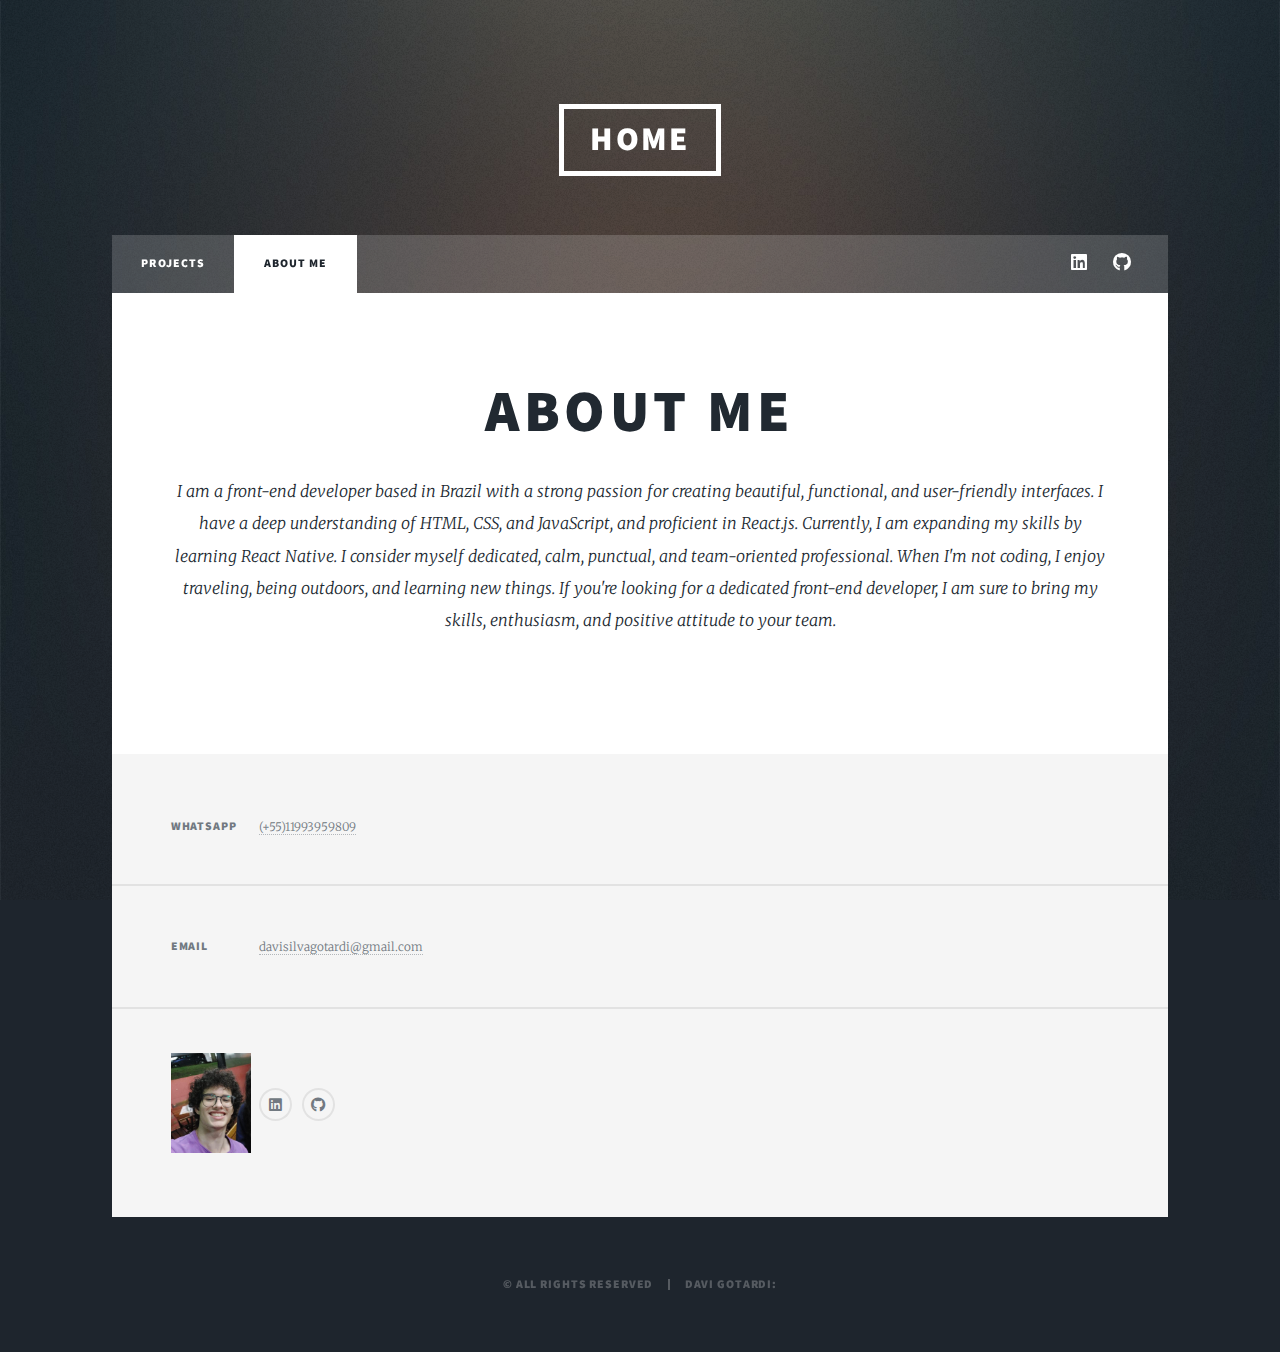
==== commit 7f11d55c: "Update generic.html" ====
--- a/generic.html
+++ b/generic.html
@@ -80,7 +80,7 @@
 							<h3>
 								<div class="image-box">
 								  <div class="image-container">
-								    <img src="images/Imagem do WhatsApp de 2023-09-15 à(s) 17.21.50.jpg" alt="" style="width: 100px; height: 100px;">
+								    <img src="images/Imagem do WhatsApp de 2023-09-15 à(s) 17.21.50.jpg" alt="" style="width: 80px; height: 100px;">
 								  </div>
 								</div>
 							</h3>
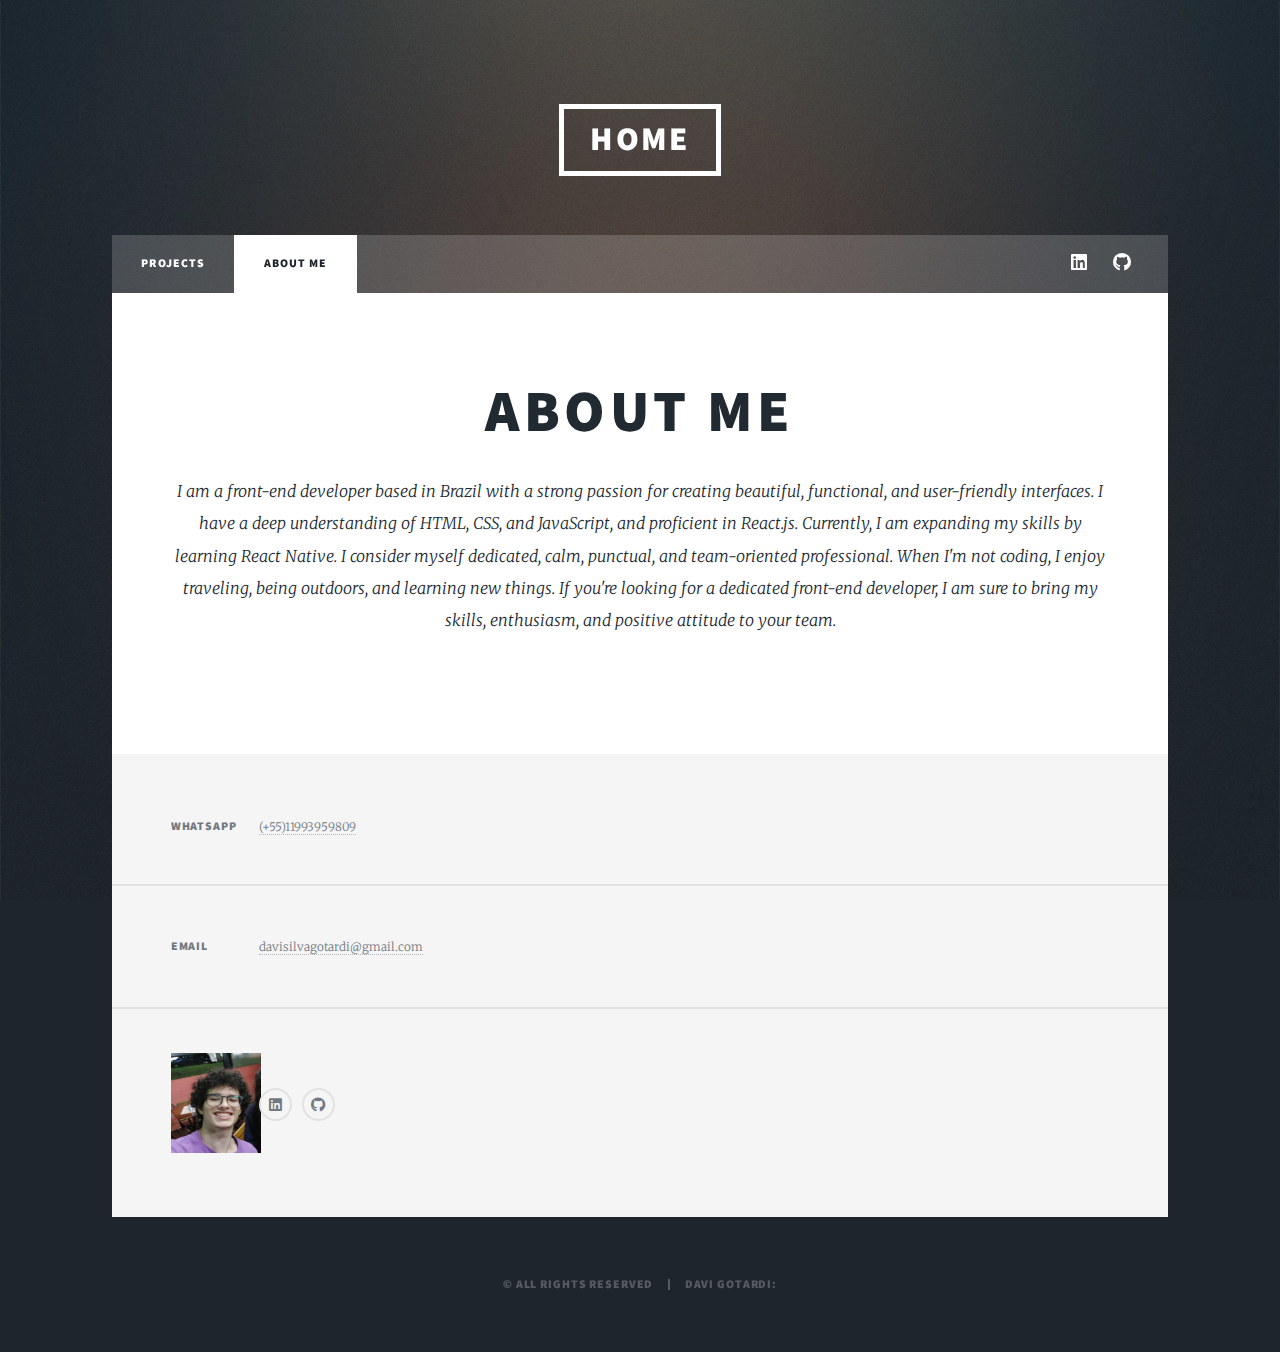
==== commit acb49b71: "Update generic.html" ====
--- a/generic.html
+++ b/generic.html
@@ -80,7 +80,7 @@
 							<h3>
 								<div class="image-box">
 								  <div class="image-container">
-								    <img src="images/Imagem do WhatsApp de 2023-09-15 à(s) 17.21.50.jpg" alt="" style="width: 80px; height: 100px;">
+								    <img src="images/Imagem do WhatsApp de 2023-09-15 à(s) 17.21.50.jpg" alt="" style="width: 90px; height: 100px;">
 								  </div>
 								</div>
 							</h3>
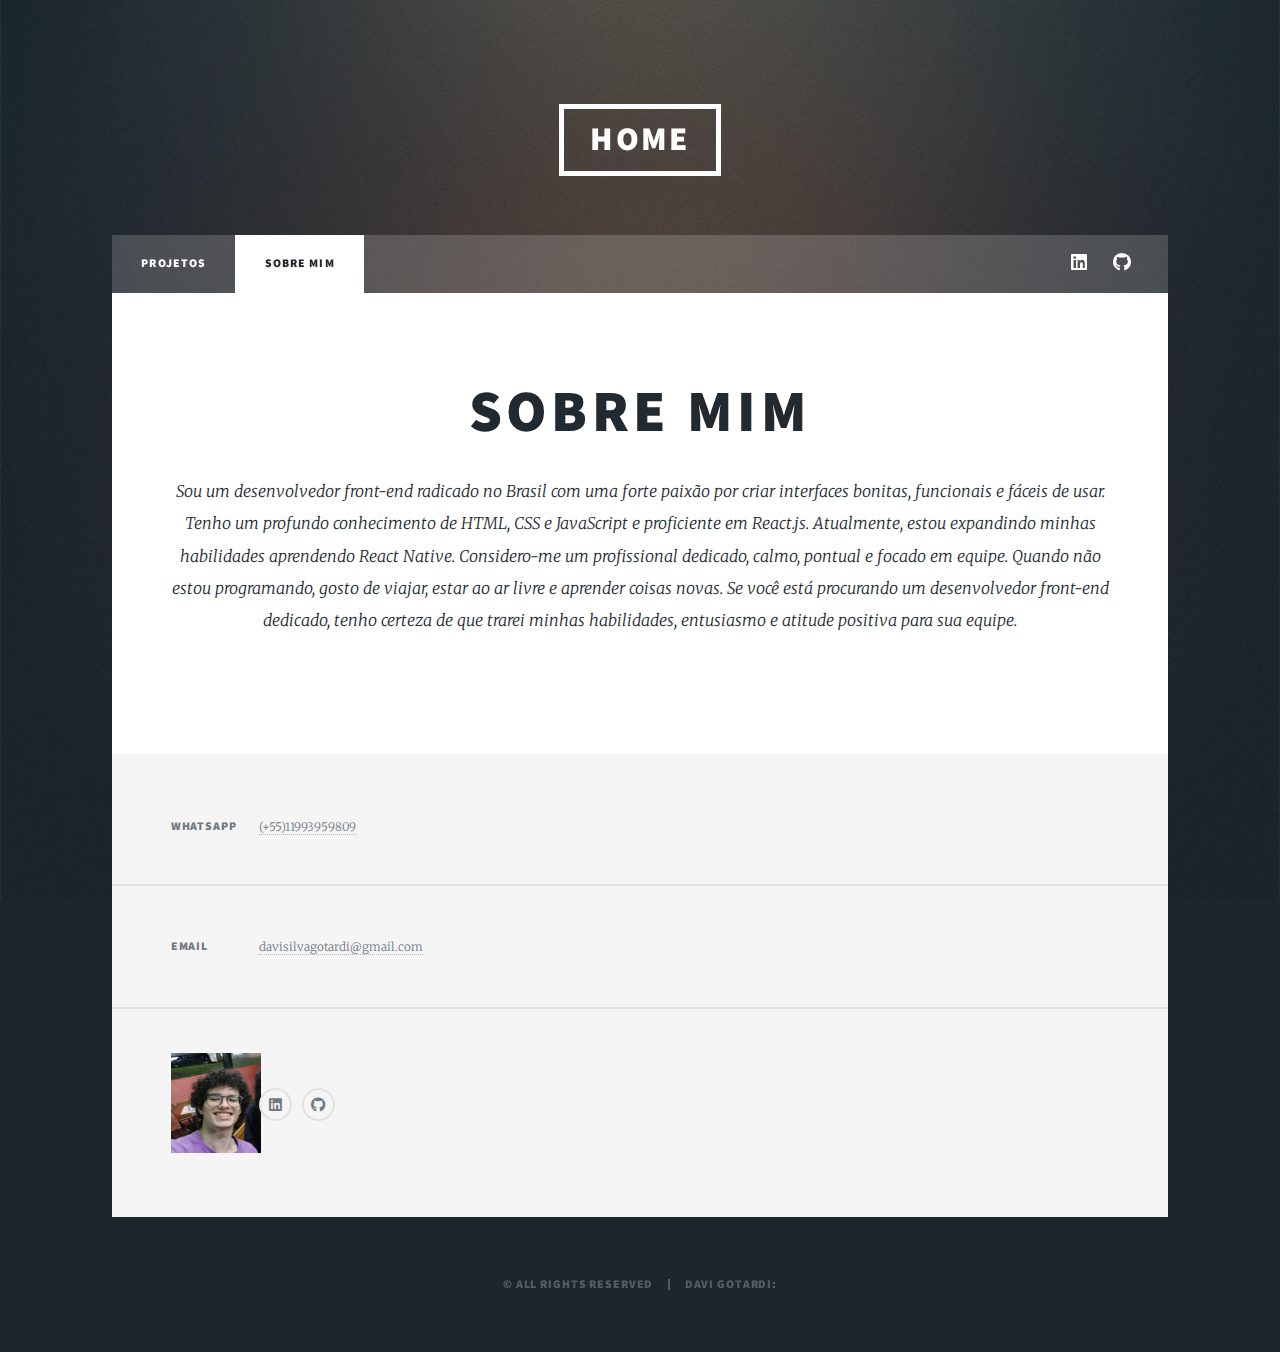
==== commit f97a1d7e: "Update generic.html" ====
--- a/generic.html
+++ b/generic.html
@@ -25,8 +25,8 @@
 				<!-- Nav -->
 					<nav id="nav">
 						<ul class="links">
-							<li><a href="index.html">Projects</a></li>
-							<li class="active"><a href="generic.html">About Me</a></li>
+							<li><a href="index.html">Projetos</a></li>
+							<li class="active"><a href="generic.html">Sobre mim</a></li>
 						</ul>
 						<ul class="icons">
 							<li><a href="https://www.linkedin.com/in/davi-henrique-58269a287/" class="icon brands fa-linkedin"><span class="label">LinkedIn</span></a></li>
@@ -45,15 +45,15 @@
 									<h1>
 									
 										
-                                                                        About me 
+                                                                        Sobre Mim
                                                                         </h1>
-									<p>I am a front-end developer based in Brazil with a strong passion for creating beautiful, functional, and user-friendly interfaces. I have a deep understanding of HTML, CSS, and JavaScript, and proficient in React.js. Currently, I am expanding my skills by learning React Native.
+									<p>Sou um desenvolvedor front-end radicado no Brasil com uma forte paixão por criar interfaces bonitas, funcionais e fáceis de usar. Tenho um profundo conhecimento de HTML, CSS e JavaScript e proficiente em React.js. Atualmente, estou expandindo minhas habilidades aprendendo React Native.
 
-										
-                                                                           I consider myself  dedicated, calm, punctual, and team-oriented professional.
-										When I'm not coding, I enjoy traveling, being outdoors, and learning new things.
-										
-										If you're looking for a dedicated front-end developer, I am sure to bring my skills, enthusiasm, and positive attitude to your team.</p>
+
+                                                                           Considero-me um profissional dedicado, calmo, pontual e focado em equipe.
+                                                                           Quando não estou programando, gosto de viajar, estar ao ar livre e aprender coisas novas.
+
+                                                                            Se você está procurando um desenvolvedor front-end dedicado, tenho certeza de que trarei minhas habilidades, entusiasmo e atitude positiva para sua equipe.</p>
 								
 								
 	
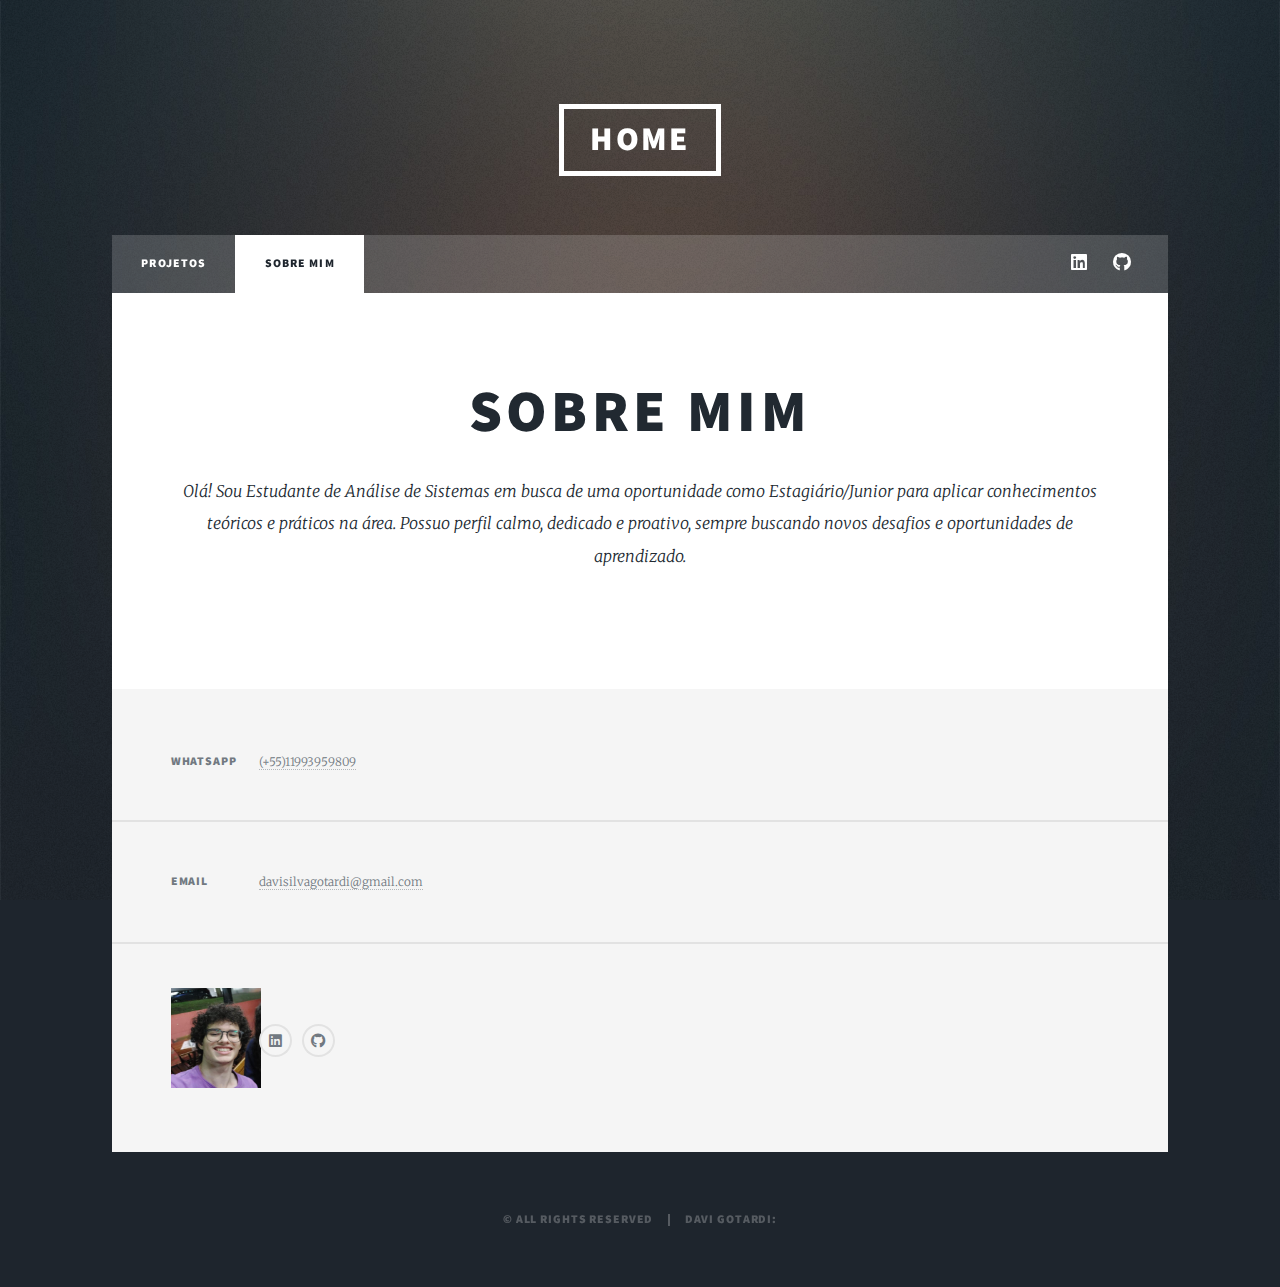
==== commit 42b3a16c: "Update generic.html" ====
--- a/generic.html
+++ b/generic.html
@@ -47,13 +47,9 @@
 										
                                                                         Sobre Mim
                                                                         </h1>
-									<p>Sou um desenvolvedor front-end radicado no Brasil com uma forte paixão por criar interfaces bonitas, funcionais e fáceis de usar. Tenho um profundo conhecimento de HTML, CSS e JavaScript e proficiente em React.js. Atualmente, estou expandindo minhas habilidades aprendendo React Native.
+									<p> Olá! 
 
-
-                                                                           Considero-me um profissional dedicado, calmo, pontual e focado em equipe.
-                                                                           Quando não estou programando, gosto de viajar, estar ao ar livre e aprender coisas novas.
-
-                                                                            Se você está procurando um desenvolvedor front-end dedicado, tenho certeza de que trarei minhas habilidades, entusiasmo e atitude positiva para sua equipe.</p>
+Sou Estudante de Análise de Sistemas em busca de uma oportunidade como Estagiário/Junior para aplicar conhecimentos teóricos e práticos na área. Possuo perfil calmo, dedicado e proativo, sempre buscando novos desafios e oportunidades de aprendizado. </p>
 								
 								
 	
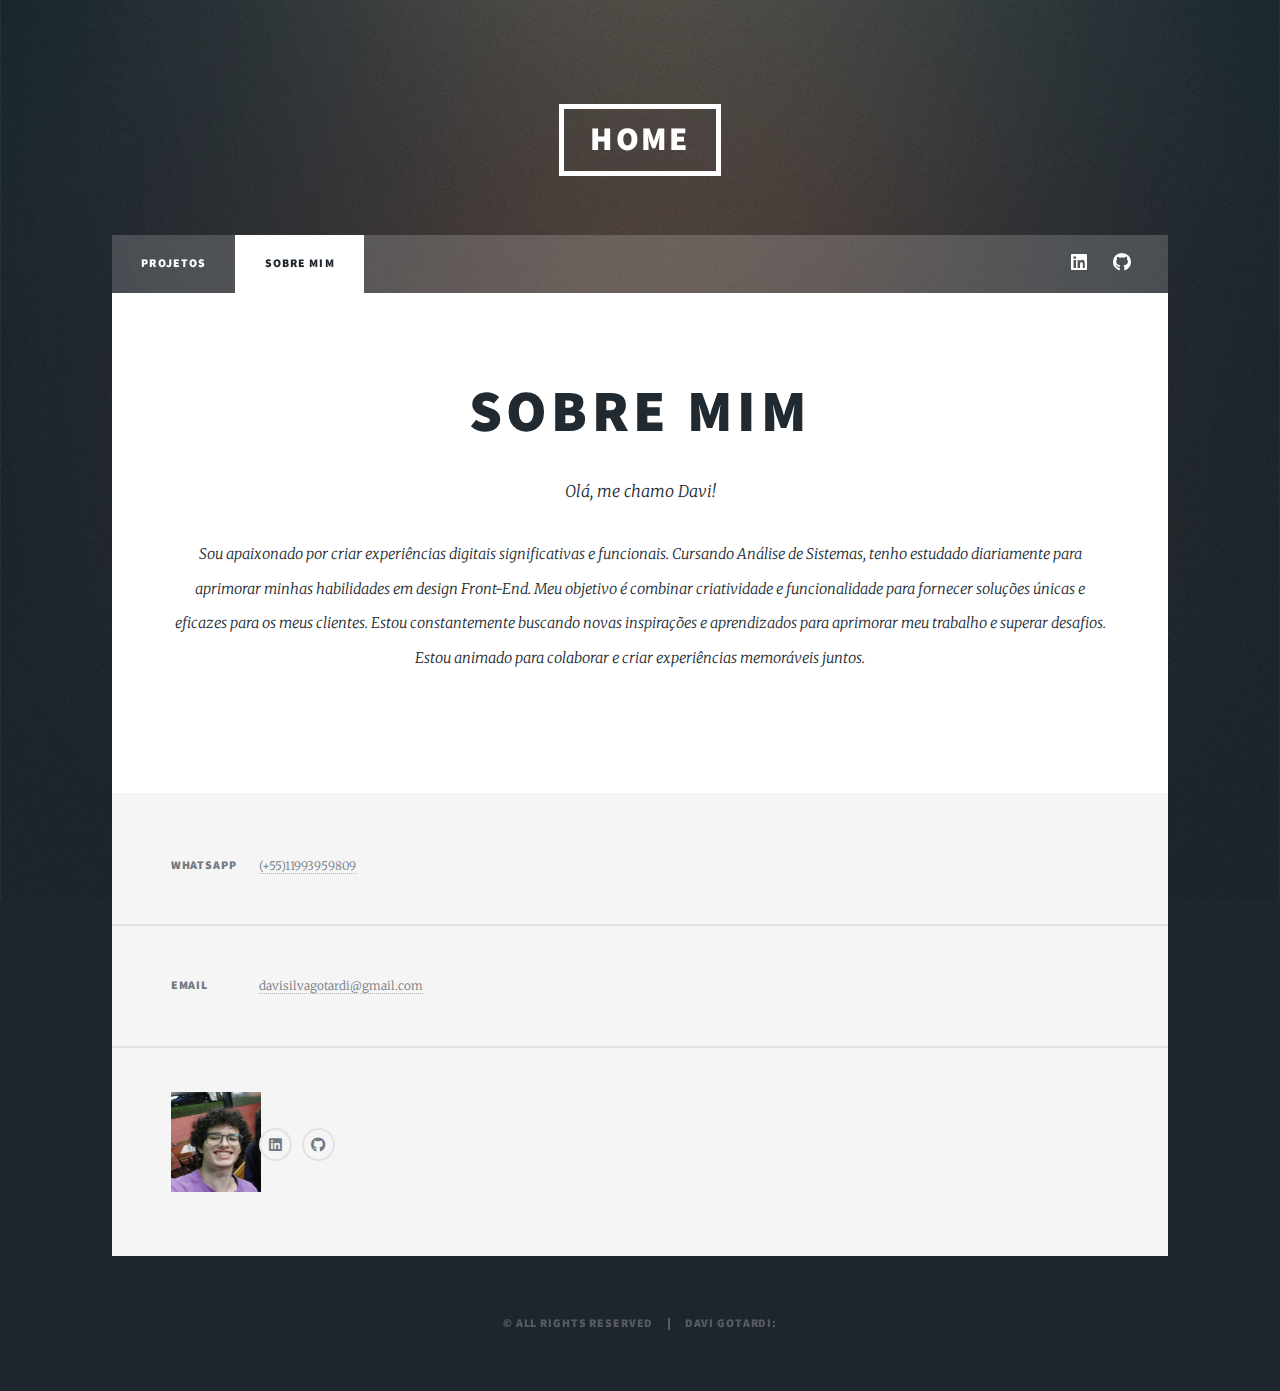
==== commit 8b7f5d01: "Update generic.html" ====
--- a/generic.html
+++ b/generic.html
@@ -47,10 +47,9 @@
 										
                                                                         Sobre Mim
                                                                         </h1>
-									<p> Olá! 
-
-Sou Estudante de Análise de Sistemas em busca de uma oportunidade como Estagiário/Junior para aplicar conhecimentos teóricos e práticos na área. Possuo perfil calmo, dedicado e proativo, sempre buscando novos desafios e oportunidades de aprendizado. </p>
-								
+									<p> Olá, me chamo Davi! </p>
+									<p>Sou apaixonado por criar experiências digitais significativas e funcionais. Cursando Análise de Sistemas, tenho estudado diariamente para aprimorar minhas habilidades em design Front-End. Meu objetivo é combinar criatividade e funcionalidade para fornecer soluções únicas e eficazes para os meus clientes. Estou constantemente buscando novas inspirações e aprendizados para aprimorar meu trabalho e superar desafios. Estou animado para colaborar e criar experiências memoráveis ​​juntos.
+									</p>								
 								
 	
 								</header>
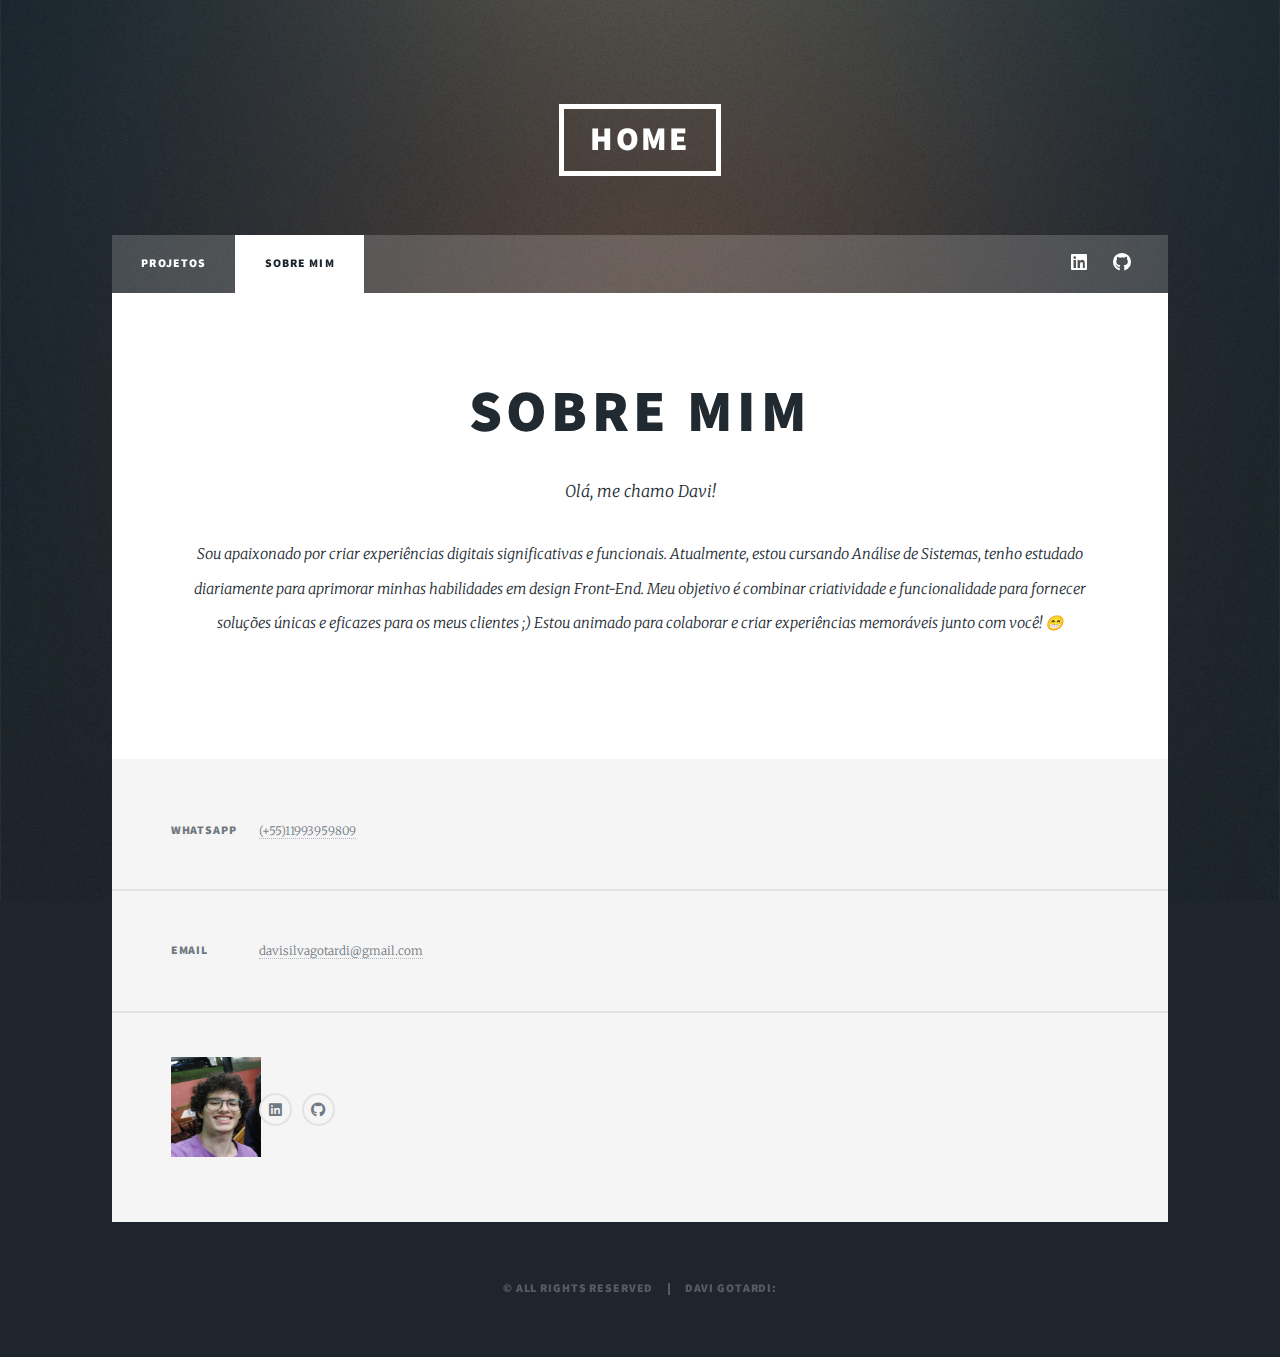
==== commit 76af173a: "Update generic.html" ====
--- a/generic.html
+++ b/generic.html
@@ -48,7 +48,7 @@
                                                                         Sobre Mim
                                                                         </h1>
 									<p> Olá, me chamo Davi! </p>
-									<p>Sou apaixonado por criar experiências digitais significativas e funcionais. Cursando Análise de Sistemas, tenho estudado diariamente para aprimorar minhas habilidades em design Front-End. Meu objetivo é combinar criatividade e funcionalidade para fornecer soluções únicas e eficazes para os meus clientes. Estou constantemente buscando novas inspirações e aprendizados para aprimorar meu trabalho e superar desafios. Estou animado para colaborar e criar experiências memoráveis ​​juntos.
+									<p>Sou apaixonado por criar experiências digitais significativas e funcionais. Atualmente, estou cursando Análise de Sistemas, tenho estudado diariamente para aprimorar minhas habilidades em design Front-End. Meu objetivo é combinar criatividade e funcionalidade para fornecer soluções únicas e eficazes para os meus clientes ;) Estou animado para colaborar e criar experiências memoráveis ​​junto com você! 😁
 									</p>								
 								
 	
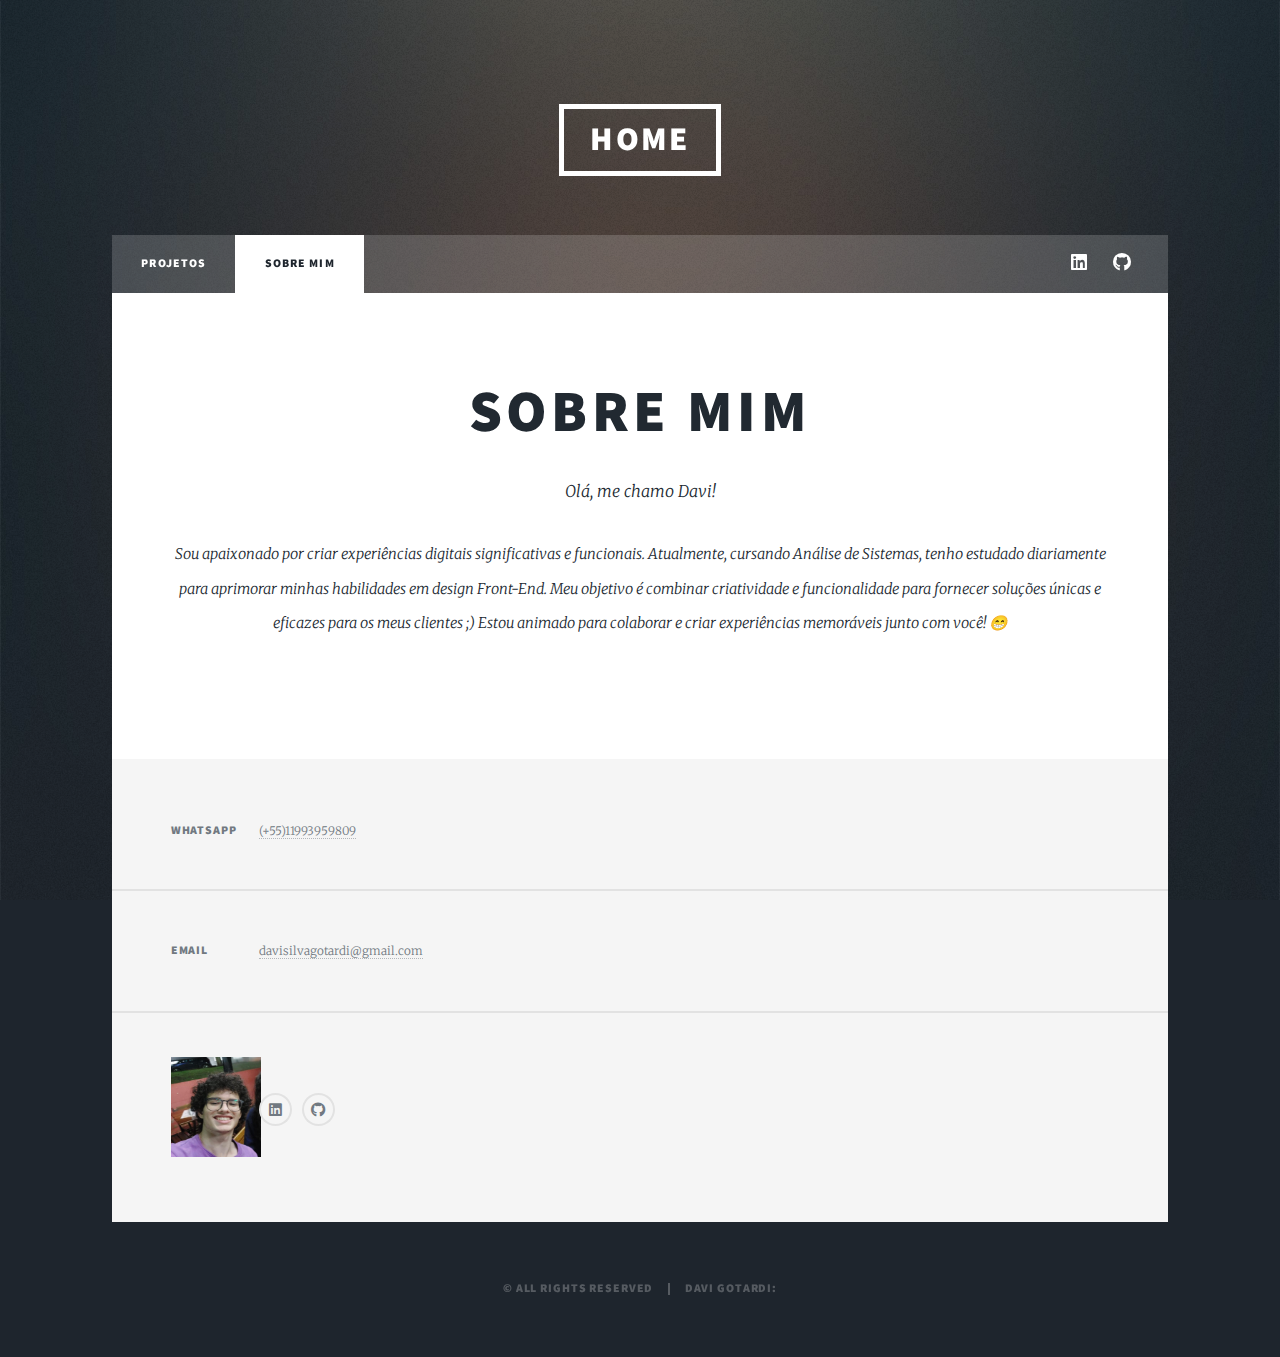
==== commit 597c537a: "Update generic.html" ====
--- a/generic.html
+++ b/generic.html
@@ -48,7 +48,7 @@
                                                                         Sobre Mim
                                                                         </h1>
 									<p> Olá, me chamo Davi! </p>
-									<p>Sou apaixonado por criar experiências digitais significativas e funcionais. Atualmente, estou cursando Análise de Sistemas, tenho estudado diariamente para aprimorar minhas habilidades em design Front-End. Meu objetivo é combinar criatividade e funcionalidade para fornecer soluções únicas e eficazes para os meus clientes ;) Estou animado para colaborar e criar experiências memoráveis ​​junto com você! 😁
+									<p>Sou apaixonado por criar experiências digitais significativas e funcionais. Atualmente, cursando Análise de Sistemas, tenho estudado diariamente para aprimorar minhas habilidades em design Front-End. Meu objetivo é combinar criatividade e funcionalidade para fornecer soluções únicas e eficazes para os meus clientes ;) Estou animado para colaborar e criar experiências memoráveis ​​junto com você! 😁
 									</p>								
 								
 	
